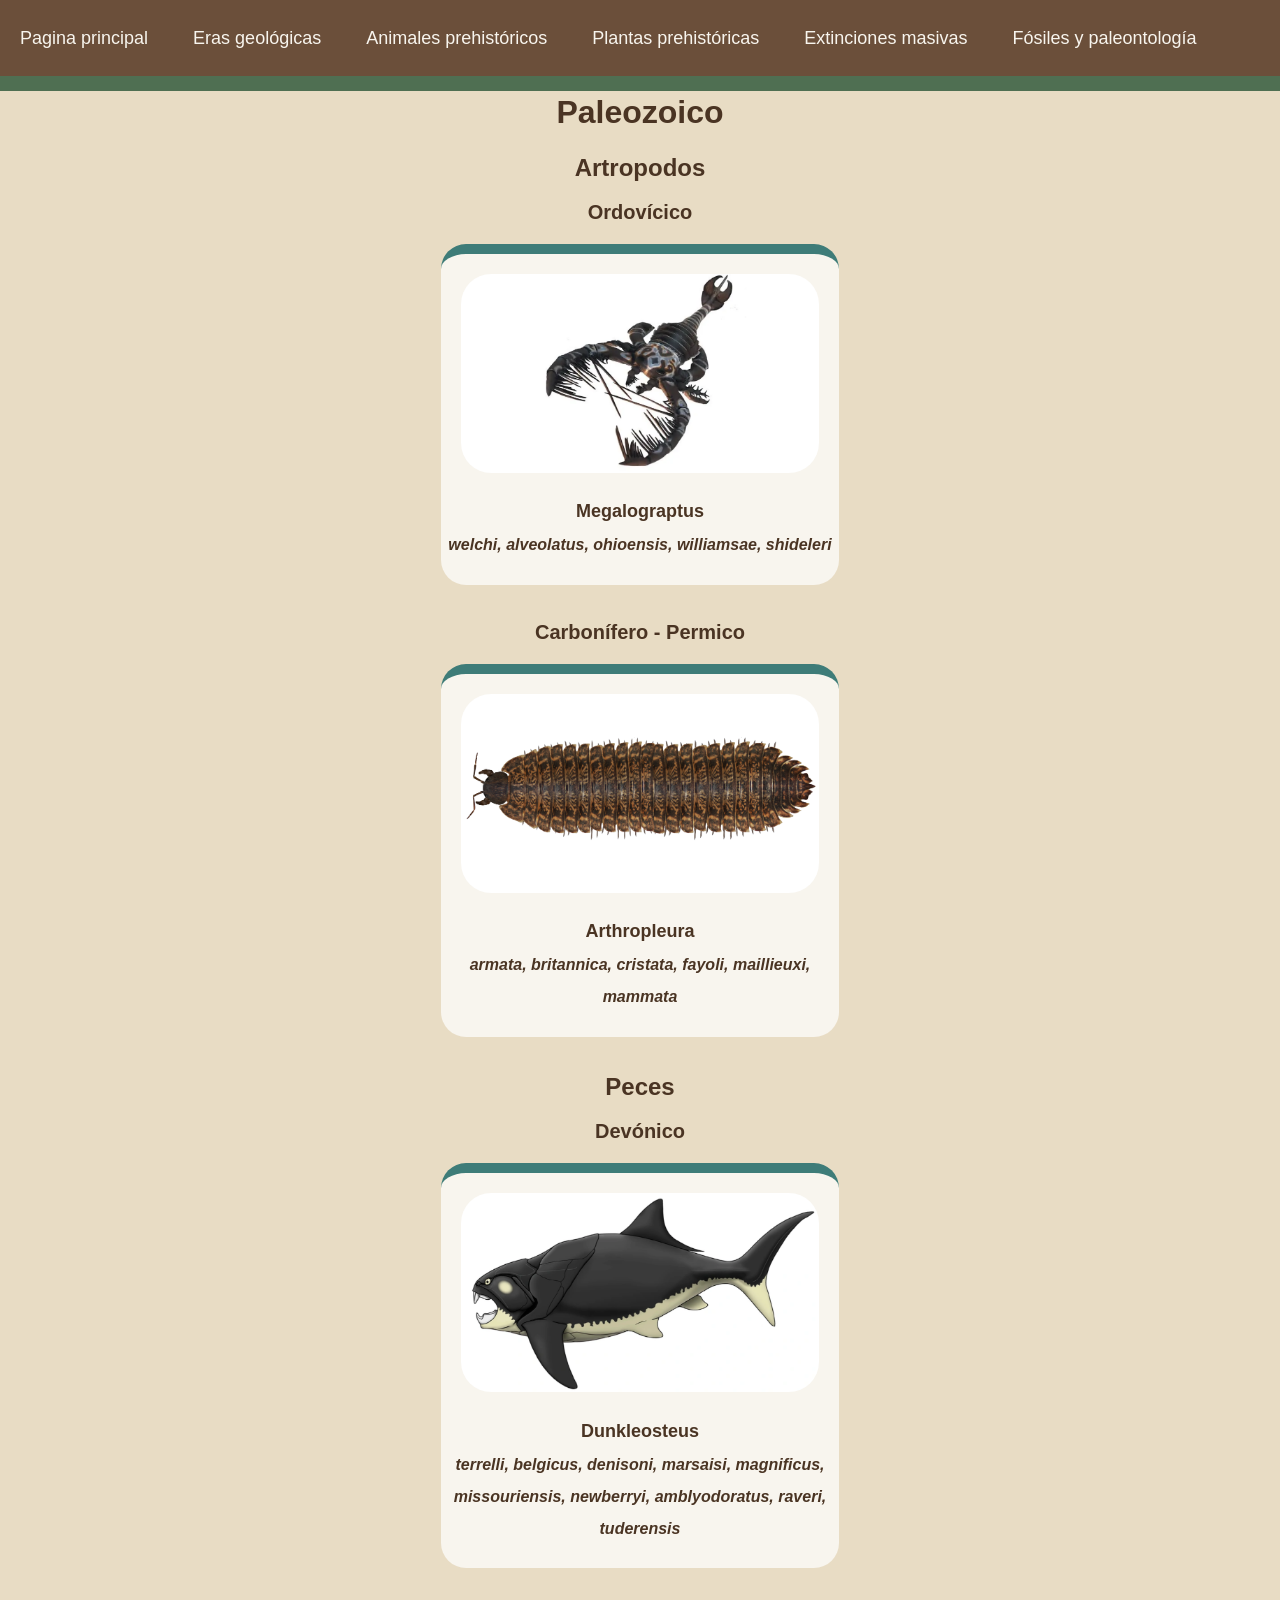
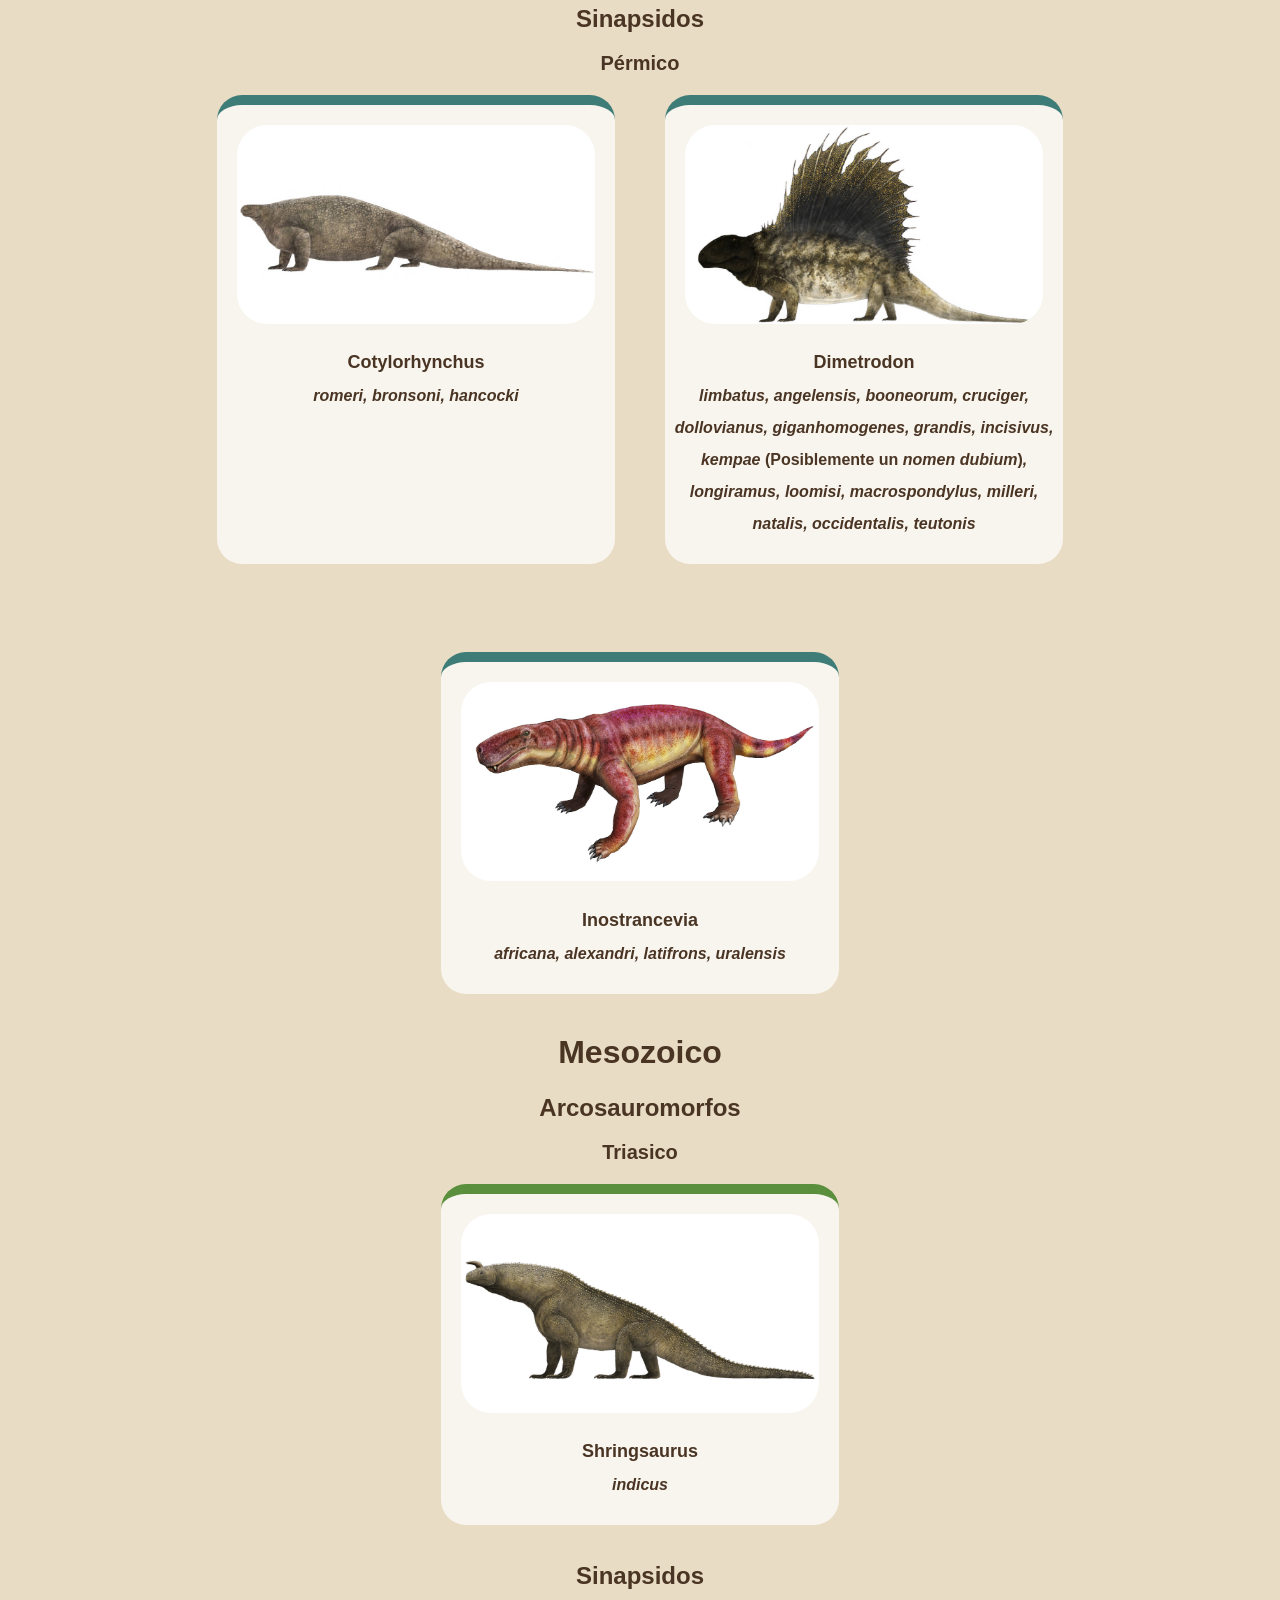
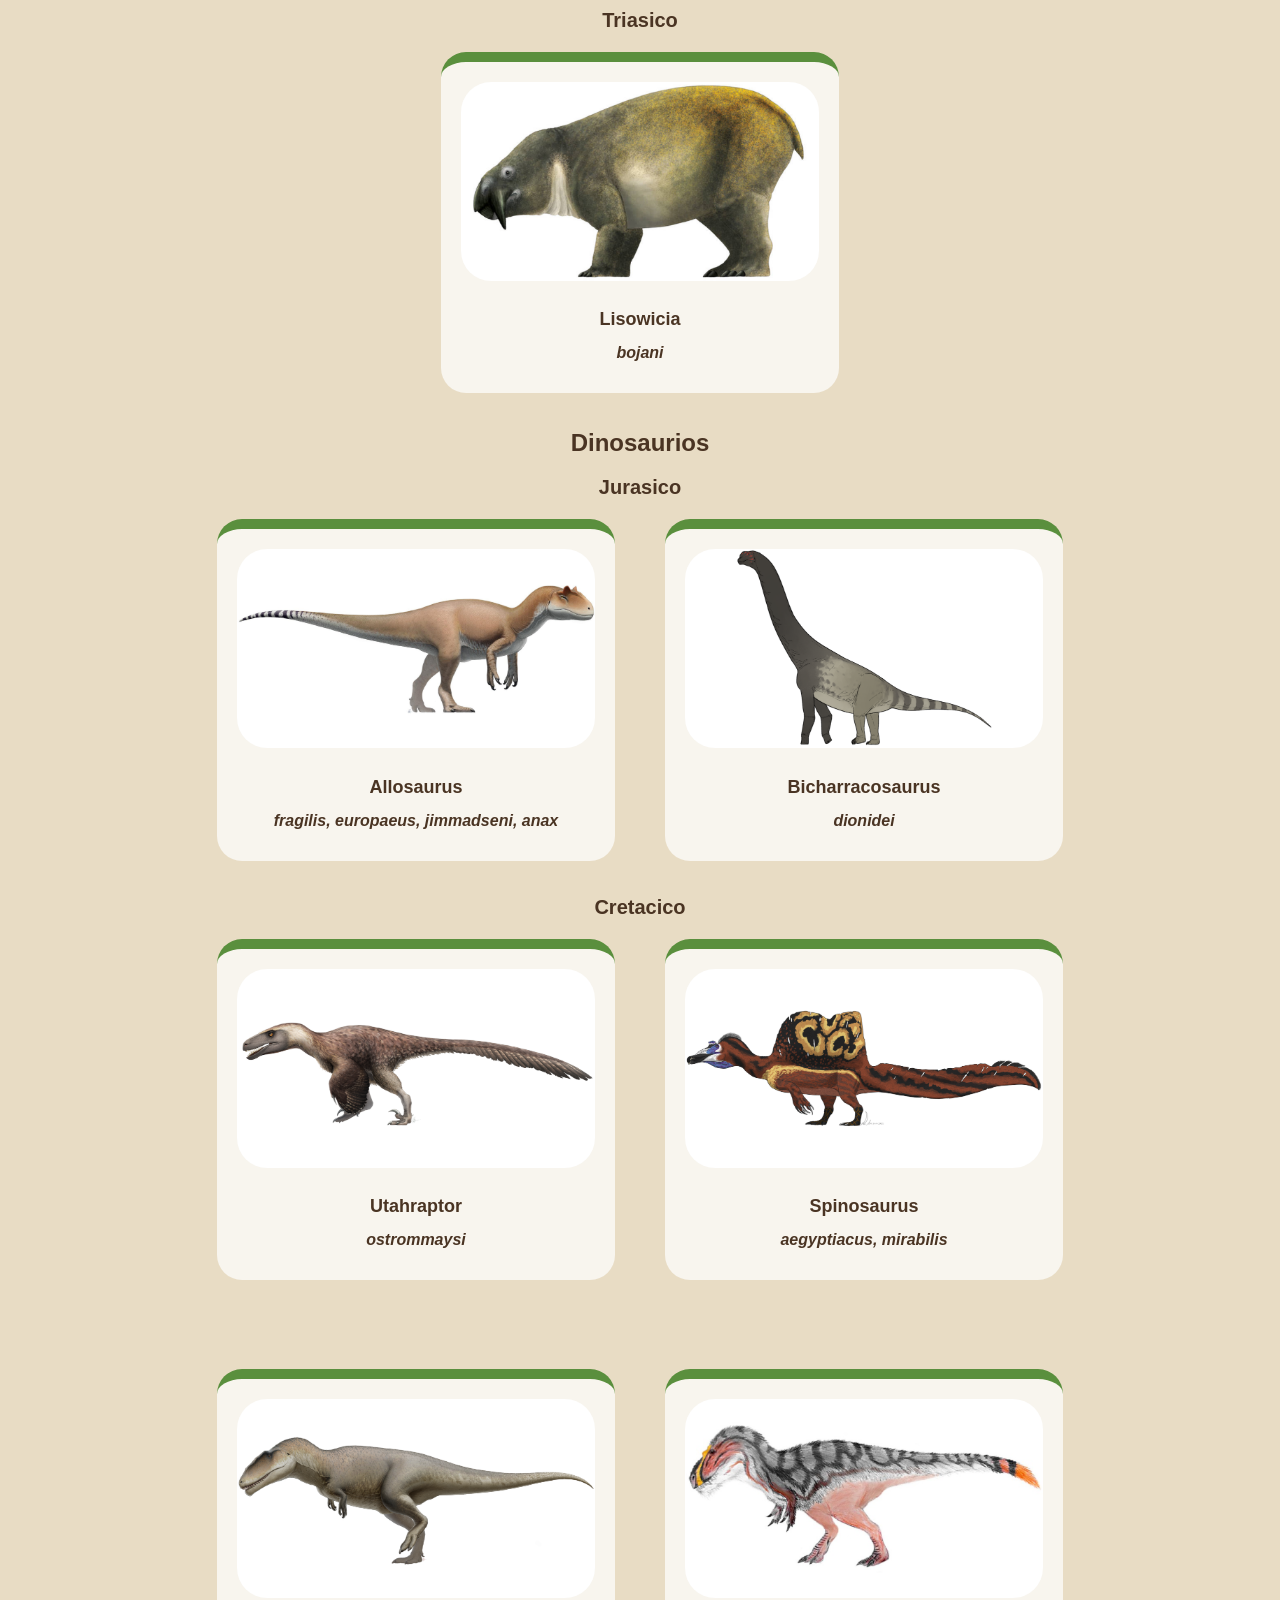
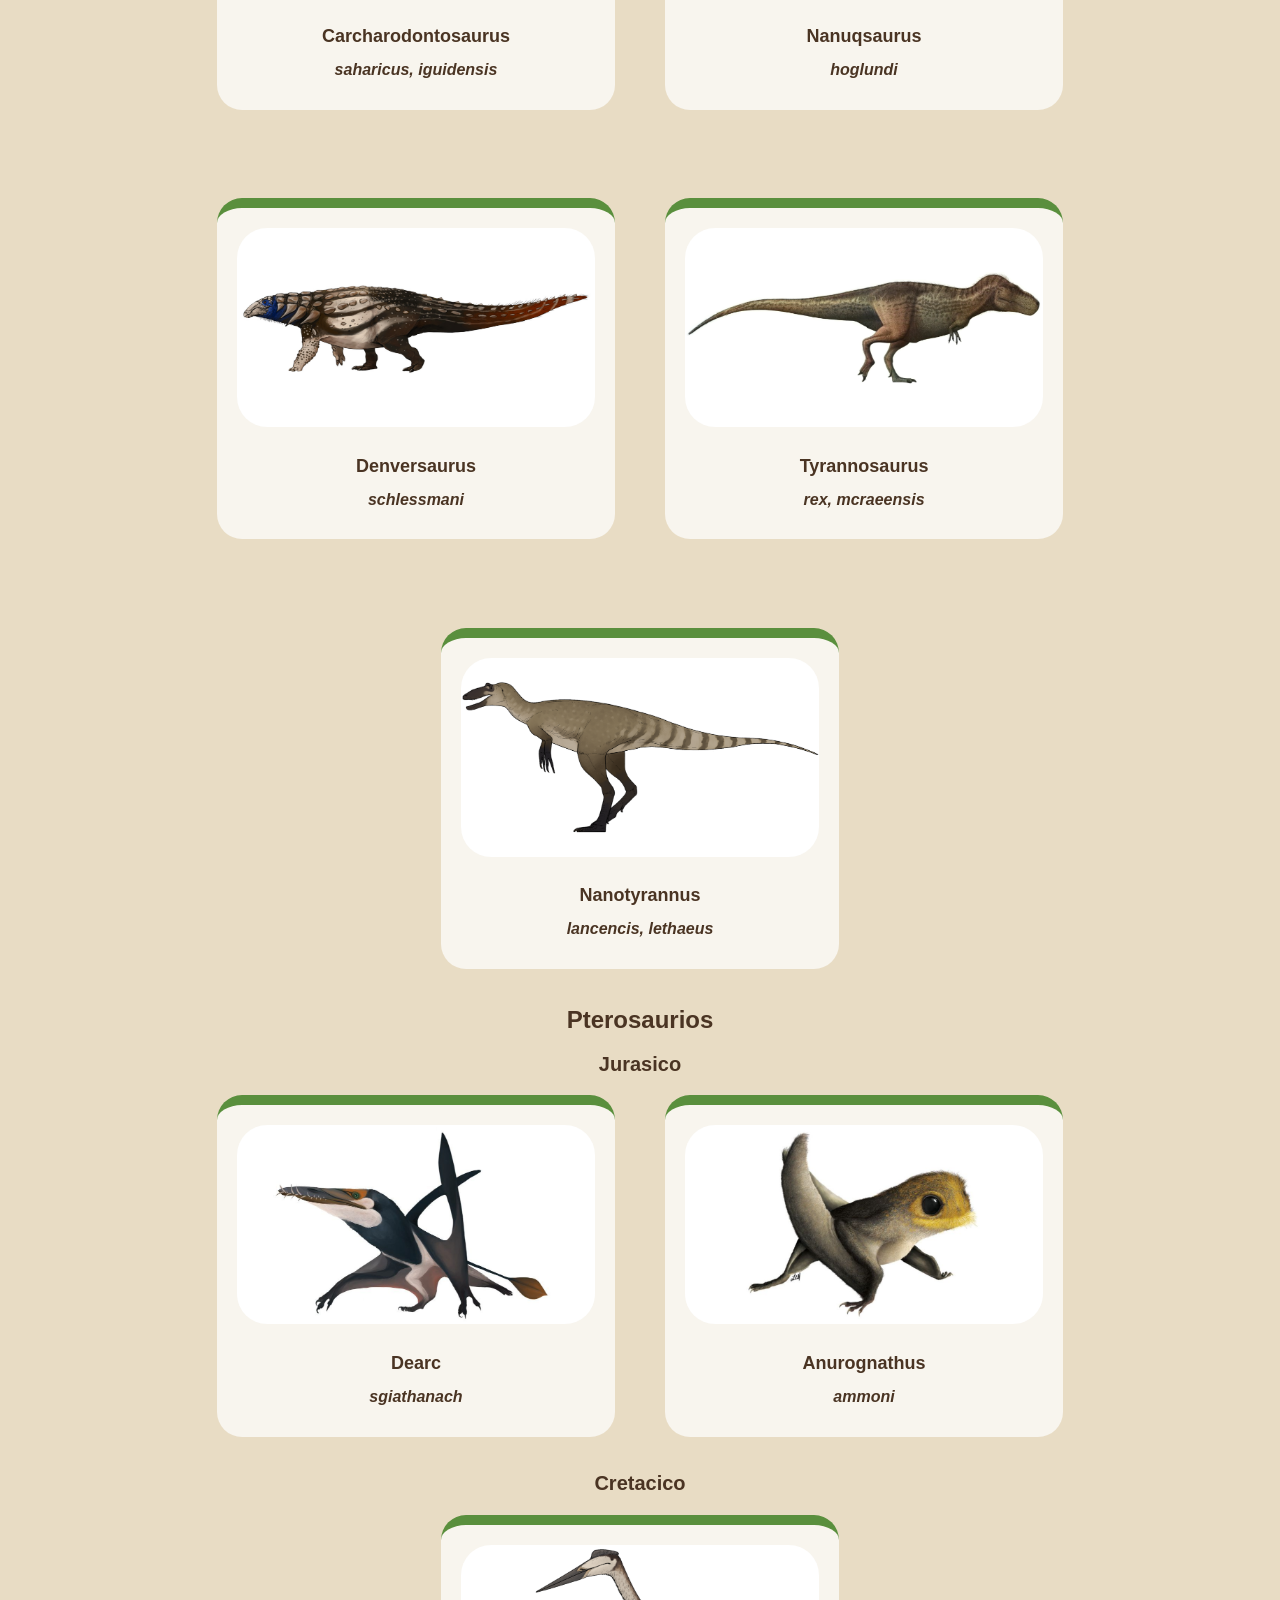
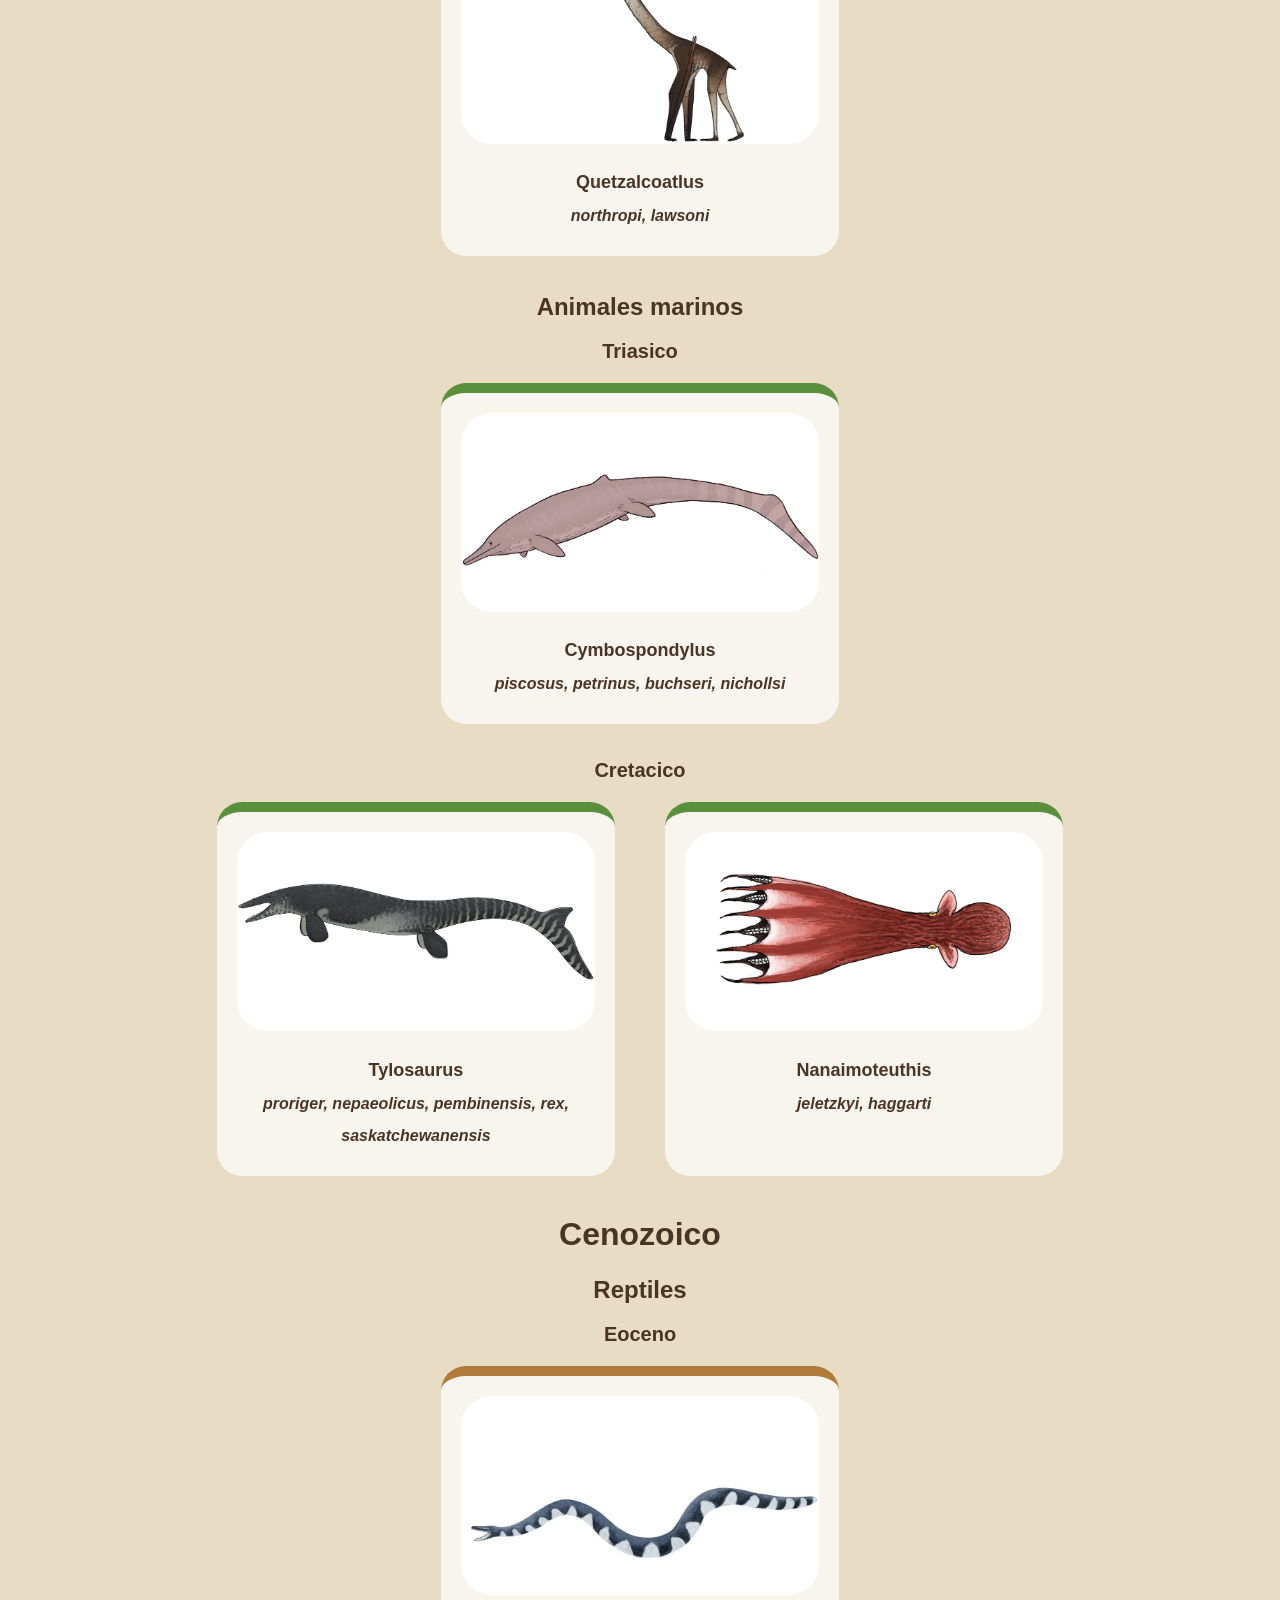
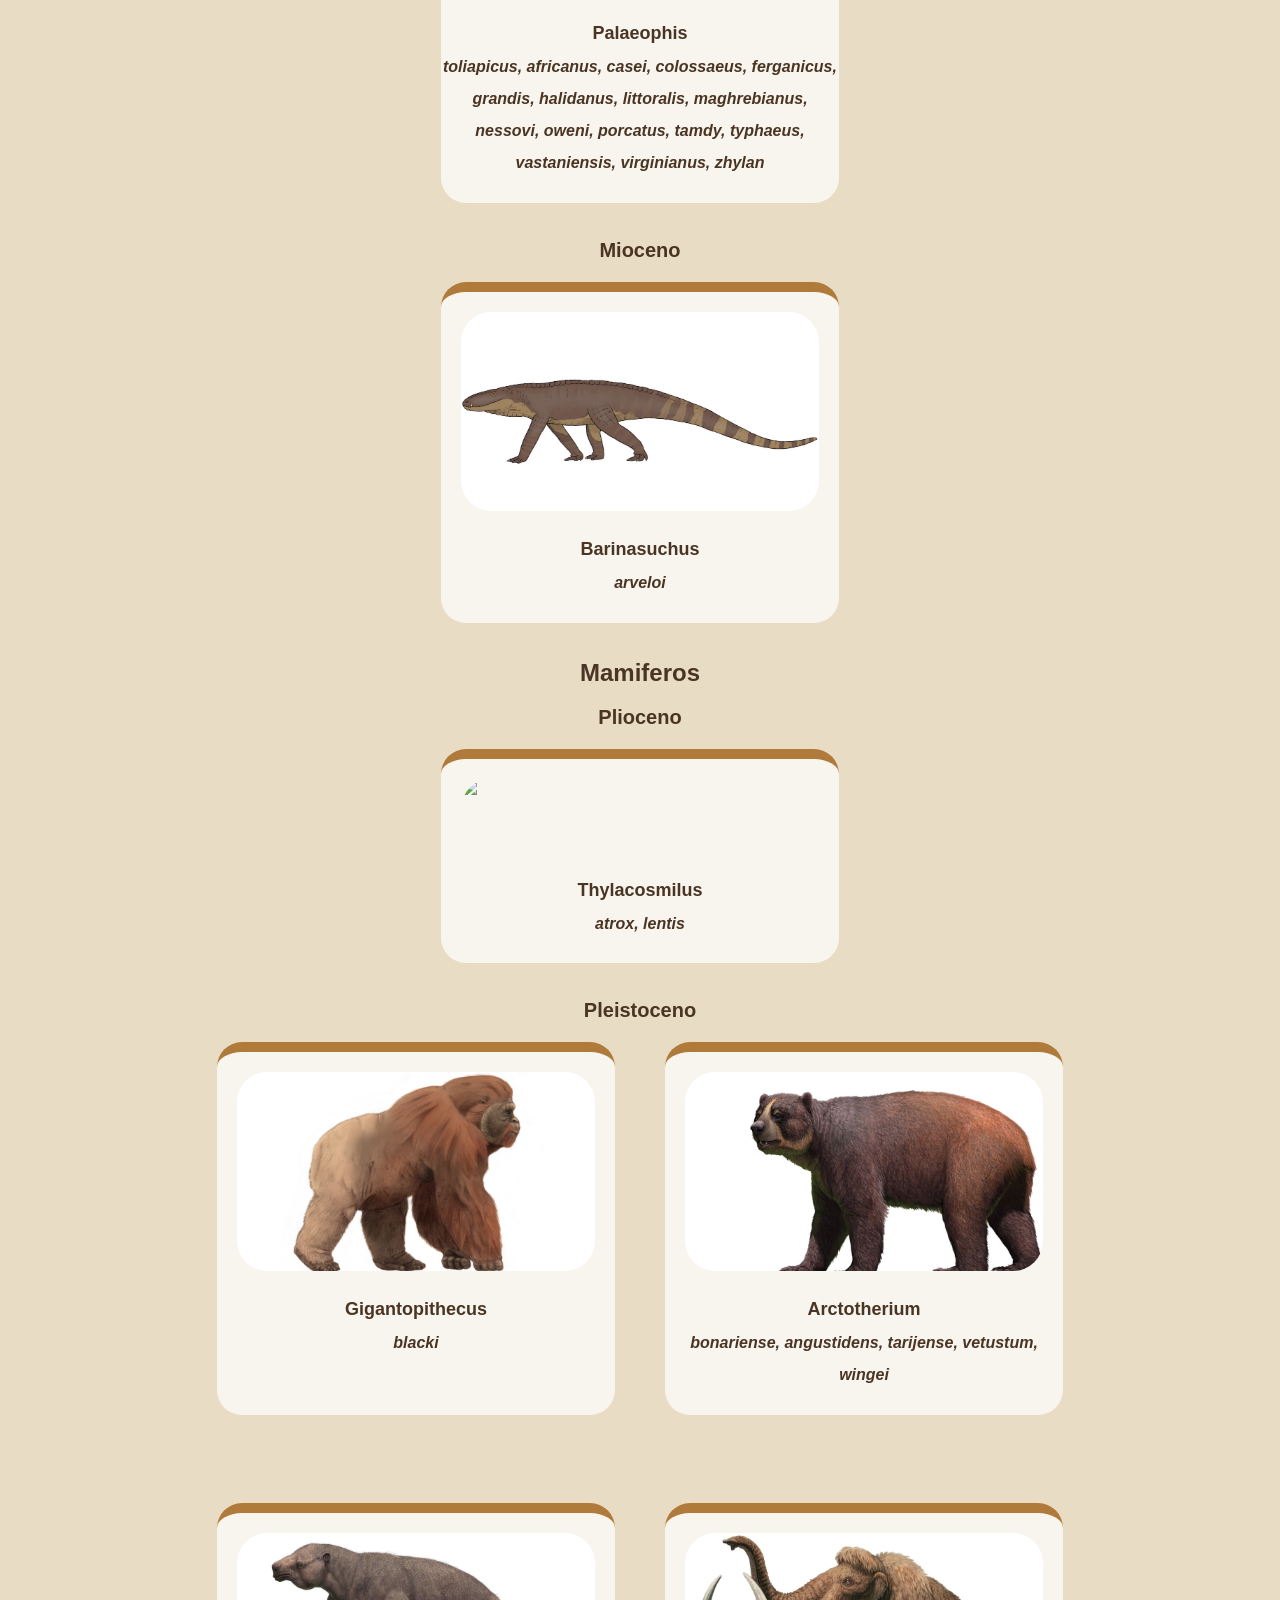
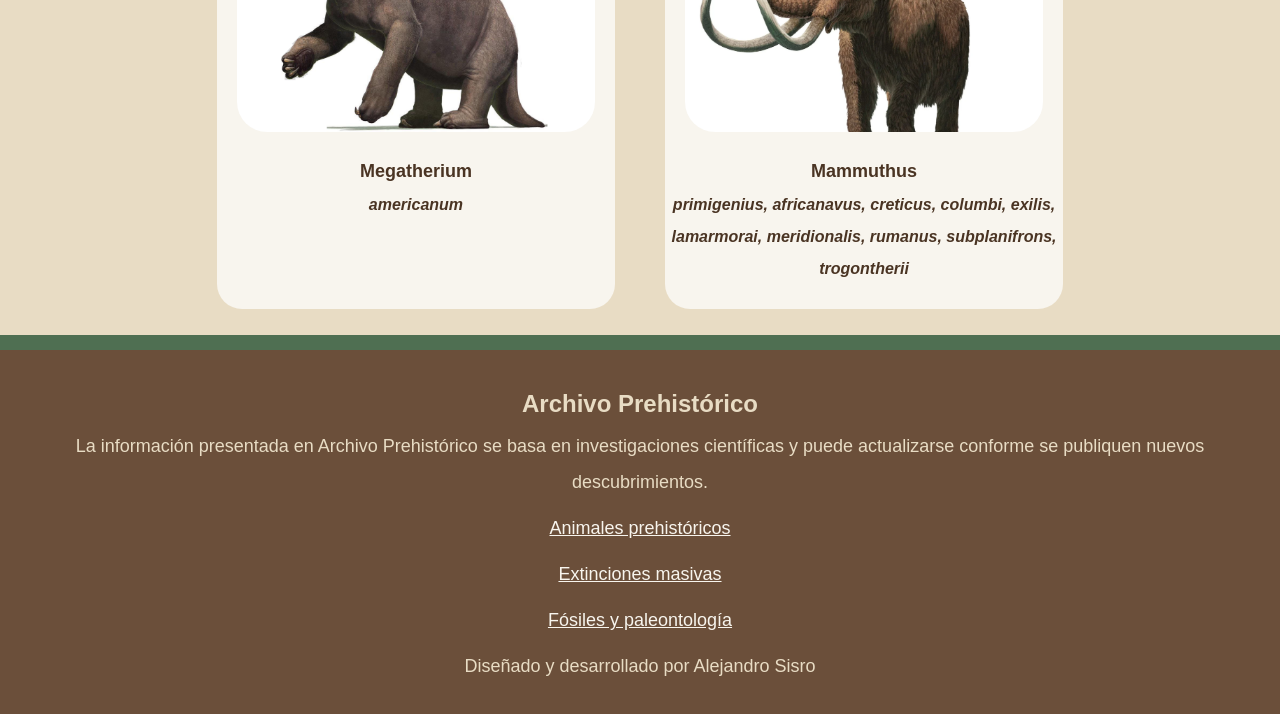
==== animales.html @ 2edd1e16 "Fix casing in species names and add new entries" ====
<!DOCTYPE html>
<html lang="en">
<head>
    <meta charset="UTF-8">
    <meta name="viewport" content="width=device-width, initial-scale=1.0">
    <title>Archivo Prehistórico - Animales prehistóricos</title>
    <link rel="stylesheet" href="style.css">
</head>
<body>
    <header>
        <nav>
            <ul>
                <li><a href="index.html">Pagina principal</a></li>
                <li><a href="eras.html">Eras geológicas</a></li>
                <li><a href="animales.html">Animales prehistóricos</a></li>
                <li><a href="plantas.html">Plantas prehistóricas</a></li>
                <li><a href="extinciones.html">Extinciones masivas</a></li>
                <li><a href="paleontologia.html">Fósiles y paleontología</a></li>
            </ul>
        </nav>
    </header>
    <main class="animales">
        <h2>Paleozoico</h2>
        <section class="Paleozoico">
            <h3>Artropodos</h3>
            <h4>Ordovícico</h4>
            <div>
                <a href="">
                    <article>
                        <img src="Imagenes/MegalograptusProfileImage.png" alt="Una pieza representando a Megalograptus, un artropodo euriptérido del Ordovícico, un escorpion marino gigante">
                        <h5>Megalograptus</h5>
                        <h6><i>welchi, alveolatus, ohioensis, williamsae, shideleri</i></h6>
                    </article>
                </a>
            </div>
            <h4>Carbonífero - Permico</h4>
            <div>
                <a href="">
                    <article>
                        <img src="Imagenes/ArthropleuraProfileImage.png" alt="Una pieza representando a Arthropleura, un artropodo del Carbonífero similares a un milpiés gigante">
                        <h5>Arthropleura</h5>
                        <h6><i>armata, britannica, cristata, fayoli, maillieuxi, mammata</i></h6>
                    </article>
                </a>    
            </div>
            <h3>Peces</h3> 
            <h4>Devónico</h4>
            <div>
                <a href="">
                    <article>
                        <img src="Imagenes/DunkleosteusProfileImage.png" alt="Una pieza representando a Dunkleosteus, un famoso pez placodermo del Devónico sin dientes que usaba extensiones de su propia mandibula para devorar su preza">
                        <h5>Dunkleosteus</h5>
                        <h6><i>terrelli, belgicus, denisoni, marsaisi, magnificus, missouriensis, newberryi, amblyodoratus, raveri, tuderensis</i></h6>
                    </article>
                </a>
            </div>   
            <h3>Sinapsidos</h3>
            <h4>Pérmico</h4>
            <div>
                <a href="">
                    <article>
                        <img src="Imagenes/CotylorhynchusProfileImage.png" alt="Una pieza representando a Cotylorhynchus, un sinapsido del Permico">
                        <h5>Cotylorhynchus</h5>
                        <h6><i>romeri, bronsoni, hancocki</i></h6>
                    </article>
                </a>
                <a href="">
                    <article>
                        <img src="Imagenes/DimetrodonProfileImage.png" alt="Una pieza representando a Dimetrodon, el famoso sinapsido del Permico que no es un dinosaurio">
                        <h5>Dimetrodon</h5>
                        <h6><i>limbatus, angelensis, booneorum, cruciger, dollovianus, giganhomogenes, grandis, incisivus, kempae</i> (Posiblemente un <i>nomen dubium</i>)<i>, longiramus, loomisi, macrospondylus, milleri, natalis, occidentalis, teutonis</i></h6>
                    </article>    
                </a>
                <a href="">
                    <article>
                        <img src="Imagenes/InostranceviaProfileImage.png" alt="Una pieza representando a Inostrancevia, un sinapsido terapsido del Permico">
                        <h5>Inostrancevia</h5>
                        <h6><i>africana, alexandri, latifrons, uralensis</i></h6>
                    </article>    
                </a>               
            </div>
        </section>
        <h2>Mesozoico</h2>
        <section class="Mesozoico">
            <h3>Arcosauromorfos</h3>
            <h4>Triasico</h4>
            <div>
                <a href="">
                    <article>
                        <img src="Imagenes/ShringasaurusProfileImage.png" alt="Una pieza representando a Shringsaurus, un genero de arcosauromorfo herbivoro del Triasico">
                        <h5>Shringsaurus</h5>
                        <h6><i>indicus</i></h6>
                    </article>
                </a>
            </div>
            <h3>Sinapsidos</h3>
            <h4>Triasico</h4>
            <div>
                <a href="">
                    <article>
                        <img src="Imagenes/LisowiciaProfileImage.png" alt="Una pieza representando a Lisowicia, un genero de enorme sinapsido dicinodontes herbivoro de Polonia durante el Triasico">
                        <h5>Lisowicia</h5>
                        <h6><i>bojani</i></h6>
                    </article>
                </a>
            </div>
            <h3>Dinosaurios</h3>
            <h4>Jurasico</h4>
            <div>
                <a href="">
                    <article>
                        <img src="Imagenes/AllosaurusProfileImage.png" alt="Una pieza representando a Allosaurus, el 'Leon del Jurasico'">
                        <h5>Allosaurus</h5>
                        <h6><i>fragilis, europaeus, jimmadseni, anax</i></h6>
                    </article>
                </a>
                <a href="">
                    <article>
                        <img src="Imagenes/BicharracosaurusProfileImage.png" alt="Una pieza representando a Bicharracosaurus, un brachiosaurido recientemente descubierto del Jurasico de Argentina">
                        <h5>Bicharracosaurus</h5>
                        <h6><i>dionidei</i></h6>
                    </article>
                </a>
            </div>
            <h4>Cretacico</h4>
            <div>
                <a href="">
                    <article>
                        <img src="Imagenes/UtahraptorProfileImage.png" alt="Una pieza representando a Utahraptor, el famoso dinosaurio que representa el mas grande de los dromeosáuridos">
                        <h5>Utahraptor</h5>
                        <h6><i>ostrommaysi</i></h6>
                    </article>    
                </a>
                <a href="">
                    <article>
                        <img src="Imagenes/SpinosaurusProfileImage.png" alt="Una pieza representando a Spinosaurus, el famoso dinosaurio semi-acuatico del Cretacico">
                        <h5>Spinosaurus</h5>
                        <h6><i>aegyptiacus, mirabilis</i></h6>
                    </article>    
                </a>
                <a href="">
                    <article>
                        <img src="Imagenes/CarcharodontosaurusProfileImage.png" alt="Una pieza representando a Carcharodontosaurus, el famoso dinosaurio con dientes parecidos a los de los tiburones que vivio con Spinosaurus">
                        <h5>Carcharodontosaurus</h5>
                        <h6><i>saharicus, iguidensis</i></h6>
                    </article>    
                </a>
                <a href="">
                    <article>
                        <img src="Imagenes/NanuqsaurusProfileImage.png" alt="Una pieza representando a Nanuqsaurus, un tiranosaurio del Cretacico">
                        <h5>Nanuqsaurus</h5>
                        <h6><i>hoglundi</i></h6>
                    </article>    
                </a>
                <a href="">
                    <article>
                        <img src="Imagenes/DenversaurusProfileImage.png" alt="Una pieza representando a Denversaurus, un nodosaurido del Cretacico que vivio en la formacion Hell Creek junto con dinosaurios como Ankylosaurus">
                        <h5>Denversaurus</h5>
                        <h6><i>schlessmani</i></h6>
                    </article>    
                </a>
                <a href="">
                    <article>
                        <img src="Imagenes/TyrannosaurusProfileImage.png" alt="Una pieza representando a Tyrannosaurus, el increiblemente famoso teropodo del Cretacico que vivio en la formacion Hell Creek junto con dinosaurios como Denversaurus">
                        <h5>Tyrannosaurus</h5>
                        <h6><i>rex, mcraeensis</i></h6>
                    </article>    
                </a>
                <a href="">
                    <article>
                        <img src="Imagenes/NanotyrannusProfileImage.png" alt="Una pieza representando a Nanotyrannus, el cuestionado genero de tiranosaurido que desde el 2025 se considera un genero valido, diferente de Tyrannosaurus Rex con dos especies asignadas">
                        <h5>Nanotyrannus</h5>
                        <h6><i>lancencis, lethaeus</i></h6>
                    </article>    
                </a>
            </div>
            <h3>Pterosaurios</h3>
            <h4>Jurasico</h4>
            <div>
                <a href="">
                    <article>
                        <img src="Imagenes/DearcProfileImage.png" alt="Una pieza representando a Dearc, un pterosaurio del Jurasico">
                        <h5>Dearc</h5>
                        <h6><i>sgiathanach</i></h6>
                    </article> 
                </a>
                <a href="">
                    <article>
                        <img src="Imagenes/AnurognathusProfileImage.png" alt="Una pieza representando a Anurognathus, un pterosaurio del Jurasico con una cara similar a las de las ranas">
                        <h5>Anurognathus</h5>
                        <h6><i>ammoni</i></h6>
                    </article>    
                </a>
            </div>
            <h4>Cretacico</h4>
            <div>
                <a href="">
                    <article>
                        <img src="Imagenes/QuetzProfileImage.png" alt="Una pieza representando a Quetzalcoatlus northropi, un pterosaurio del Cretacico y posiblemente el animal mas grande que haya volado">
                        <h5>Quetzalcoatlus</h5>
                        <h6><i>northropi, lawsoni</i></h6>
                    </article>      
                </a>
            </div>
            <h3>Animales marinos</h3>
            <h4>Triasico</h4>
            <div>
                <a href="">
                    <article>
                        <img src="Imagenes/CymbospondylusProfileImage.png" alt="Una pieza representando a Cymbospondylus, un Ichthyosaurido peculiar del Triasico">
                        <h5>Cymbospondylus</h5>
                        <h6><i>piscosus, petrinus, buchseri, nichollsi</i></h6>
                    </article>      
                </a>
            </div>
            <h4>Cretacico</h4>
            <div>
                <a href="">
                    <article>
                        <img src="Imagenes/TylosaurusProfileImage.png" alt="Una pieza representando a Tylosaurus rex, una nueva especie del famoso genero de Mosasaurido Tylosaurus cuyo tamaño estimado llega hasta 13,1064 metros">
                        <h5>Tylosaurus</h5>
                        <h6><i>proriger, nepaeolicus, pembinensis, rex, saskatchewanensis</i></h6>
                    </article>      
                </a>
                <a href="">
                    <article>
                        <img src="Imagenes/NanaimoteuthisProfileImage.png" alt="Una pieza representando a Nanaimoteuthis, un enorme pulpo del Cretacico que supuestamente media 19 metros segun las estimaciones mas grandes">
                        <h5>Nanaimoteuthis</h5>
                        <h6><i>jeletzkyi, haggarti</i></h6>
                    </article>      
                </a>
            </div>
        </section>
        <h2>Cenozoico</h2>
        <section class="Cenozoico">
            <h3>Reptiles</h3>
            <h4>Eoceno</h4>
            <div>
                <a href="">
                    <article>
                        <img src="Imagenes/PalaeophisProfileImage.png" alt="Una pieza representando a Palaeophis, una serpiente marina del Eoceno">
                        <h5>Palaeophis</h5>
                        <h6><i>toliapicus, africanus, casei, colossaeus, ferganicus, grandis, halidanus, littoralis, maghrebianus, nessovi, oweni, porcatus, tamdy, typhaeus, vastaniensis, virginianus, zhylan</i></h6>   
                    </article>
                </a>
            </div>
            <h4>Mioceno</h4>
            <div>
                <a href="">
                    <article>
                        <img src="Imagenes/BarinasuchusProfileImage.png" alt="Una pieza representando a Barinasuchus, un enorme cocodrilo prehistorico del Mioceno de Sudamerica">
                        <h5>Barinasuchus</h5>
                        <h6><i>arveloi</i></h6>
                    </article>  
                </a>
            </div>
            <h3>Mamiferos</h3>
            <h4>Plioceno</h4>
            <div>
                <a href="">
                    <article>
                        <img src="Imagenes/ThylacosmilusProfileImage.png" alt="Una pieza representando a Thylacosmilus, un marsupial carnivoro del Plioceno">
                        <h5>Thylacosmilus</h5>
                        <h6><i>atrox, lentis</i></h6>
                    </article>
                </a>
            </div>
            <h4>Pleistoceno</h4>
            <div>
                <a href="">
                    <article>
                        <img src="Imagenes/GigantopithecusProfileImage.png" alt="Una pieza representando a Gigantopithecus blacki, el simio mas grande de todos los tiempos">
                        <h5>Gigantopithecus</h5>
                        <h6><i>blacki</i></h6>
                    </article>
                </a>
                <a href="">
                    <article>
                        <img src="Imagenes/ArctotheriumProfileImage.png" alt="Una pieza representando a Arctotherium angustidens, el Oso mas grande de todos los tiempos">
                        <h5>Arctotherium</h5>
                        <h6><i>bonariense, angustidens, tarijense, vetustum, wingei</i></h6>
                    </article>  
                </a>
                <a href="">
                    <article>
                        <img src="Imagenes/MegatheriumProfileImage.png" alt="Una pieza representando a Megatherium americanum, el famoso perezoso gigante de la ultima era del hielo">
                        <h5>Megatherium</h5>
                        <h6><i>americanum</i></h6>
                    </article>
                </a>
                <a href="">
                    <article>
                        <img src="Imagenes/MammuthusProfileImage.png" alt="Una pieza representando a Mammuthus primigenius, el famoso titan mamifero de la ultima era del hielo">
                        <h5>Mammuthus</h5>
                        <h6><i>primigenius, africanavus, creticus, columbi, exilis, lamarmorai, meridionalis, rumanus, subplanifrons, trogontherii</i></h6>
                    </article>
                </a> 
            </div>
        </section>
    </main>
    <footer>
        <h3>Archivo Prehistórico</h3>
        <p>
            La información presentada en Archivo Prehistórico se basa en
            investigaciones científicas y puede actualizarse conforme se
            publiquen nuevos descubrimientos.
        </p>
        <ul class="footer-links">       
            <li><a href="animales.html">Animales prehistóricos</a></li>
            <li><a href="extinciones.html">Extinciones masivas</a></li>
            <li><a href="paleontologia.html">Fósiles y paleontología</a></li>
        </ul>
        <p>Diseñado y desarrollado por Alejandro Sisro</p>
    </footer>
</body>
</html>
---- style.css ----
*
{
    margin: 0;
    padding: 0;
    box-sizing: border-box;
}
body
{
    background-color: #E8DCC4;
    font-family: Arial, Helvetica, sans-serif;
    line-height: 2;
}
main
{
    margin-top: 80px;
}
header
{
    background-color: #6B4F3A;
    border-bottom: 15px solid #4F6F52;
    position: fixed;
    top: 0;
    left: 0;
    width:100%;
    z-index: 1000;
}
footer
{
    background-color: #6B4F3A;
    border-top: 15px solid #4F6F52;
    padding: 30px;
    text-align: center;
}
footer h3
{
    color: #E8DCC4;
}
footer p
{
    color: #E8DCC4;
}
.footer-links
{
    list-style: none;
    padding: 0;
}


.footer-links li
{
    margin: 10px 0;
    color:#E8DCC4;
}
header nav ul
{
    list-style: none;
    margin: 0;
    padding: 0;
    display: flex;
    gap: 5px;
}
header nav ul li a
{
    display: block;
    padding: 20px;
    text-decoration: none;
    transition: 0.3s;
}
h1
{
    font-size: 40px;
}
p
{
    color: #2E2A26;
    font-size: 18px;
}
h1,h2,h3,h4,li,ul,h5,h6
{
    color: #4A3423;
}
h1,h2,h3,h4,p,h5,h6
{
    text-align: center;
}
header nav ul li a:hover
{
    background-color: #4F6F52;
}
a
{
    color:#F8F5EE;
    font-size: 18px;
}
#portada
{
    width:100%;
    border-radius: 50px;
    display: block;
    margin-left: auto;
    margin-right: auto;
}
.cta
{
    display: flex;
    justify-content: center;
    gap: 20px;
    flex-wrap: wrap;
}
button
{
    width: auto;
    background-color: #4F6F52;
    border-radius: 25px;
    padding: 20px;
    border: none;
    margin-top: 1%;
    margin-bottom: 1%;
}
button:hover
{
    background-color: #3C5640;
    box-shadow: 0.1em 0.6em 0.7em #F8F5EE;
    transform: translateY(-10px);
}
.estadisticas
{
    display: flex;
    justify-content: center;
    gap: 50px;
    margin-top: 1%;
    text-align: center;
}
.estadisticas a
{
    font-size: 0px;
    text-decoration: none;
}
.estadisticas article
{
    border-top: 8px solid #4F6F52;
    background-color: #F8F5EE;
    padding: 20px;
    border-radius: 25px;
    width: 350px;
    height:200px;
    display: inline-block;
}
h2
{
    font-size: 32px;
}
h3
{
    font-size: 24px;
}
.estadisticas h3
{
    margin: 0;
    color: #4F6F52;
}
.estadisticas article:hover
{
    transform: translateY(-10px);
}
.beneficios
{
    display: flex;
    justify-content: center;
    gap: 50px;
    margin-top: 1%;
    text-align: center;
}
.beneficios article
{
    background-color: #F8F5EE;
    border-radius: 25px;
    flex: 1;
}
.beneficios article img
{
    display: block;
    margin-left: auto;
    margin-right: auto;
    width:85%;
    padding: 20px;
    border-radius: 50px;
    margin-bottom: 0.1%;
}
.beneficios article:hover
{
    transform: translateY(-10px);
}
.arthropleura
{
    border-top: 10px solid #3E7C78;
}
.spinosaurus
{
    border-top: 10px solid #5A8F3D;
}
.megatherium
{
    border-top: 10px solid #B07A3A;
}
.estadisticas article,
.beneficios article, button
{
    transition: transform 0.3s ease;
}
.compromiso
{
    text-align: center;
    margin-top: 5px;
}


.compromiso ul
{
    margin-top: 0.1%;
    list-style: none;
}


.compromiso li::before
{
    content: "✓ ";
    color: #4F6F52;
    font-weight: bold;
}
.compromiso
{
    background-color: #F8F5EE;
    border-radius: 25px;
    width:35%;
    display: block;
    margin-left: auto;
    margin-right: auto;
    margin-bottom: 3%;
}
#UltimoCTA
{
    display: block;
    margin-left: auto;
    margin-right: auto;
}
.cta button
{
    width: 300px;
}
.animales section div
{
    display: flex;
    justify-content: center;
    gap: 50px;
    flex-wrap: wrap;
}

.animales section div a
{
    width: 31.1%;
    text-decoration: none;
}

.animales section div article
{
    background-color: #F8F5EE;
    border-radius: 25px;
    margin-bottom: 3%;
    margin-top: 3%;
    height: 100%;
}

.animales section div article img
{
    display: block;
    margin-left: auto;
    margin-right: auto;
    width: 100%;
    padding: 20px;
    border-radius: 50px;
    margin-bottom: 0.1%;
}

.animales section div article h5,
.animales section div article h6
{
    text-align: center;
}

.animales section div a
{
    transition: transform 0.3s ease;
    margin-bottom: 3%;
}

.animales section div a:hover article
{
    transform: translateY(-10px);
}
.Paleozoico div a article
{
    border-top: 10px solid #3E7C78;
}
.Mesozoico div a article
{
    border-top: 10px solid #5A8F3D;
}
.Cenozoico div a article
{
    border-top: 10px solid #B07A3A;
}
h4
{
    font-size: 20px;
}
h5
{
    font-size: 18px;
}
h6
{
    font-size: 16px;
}
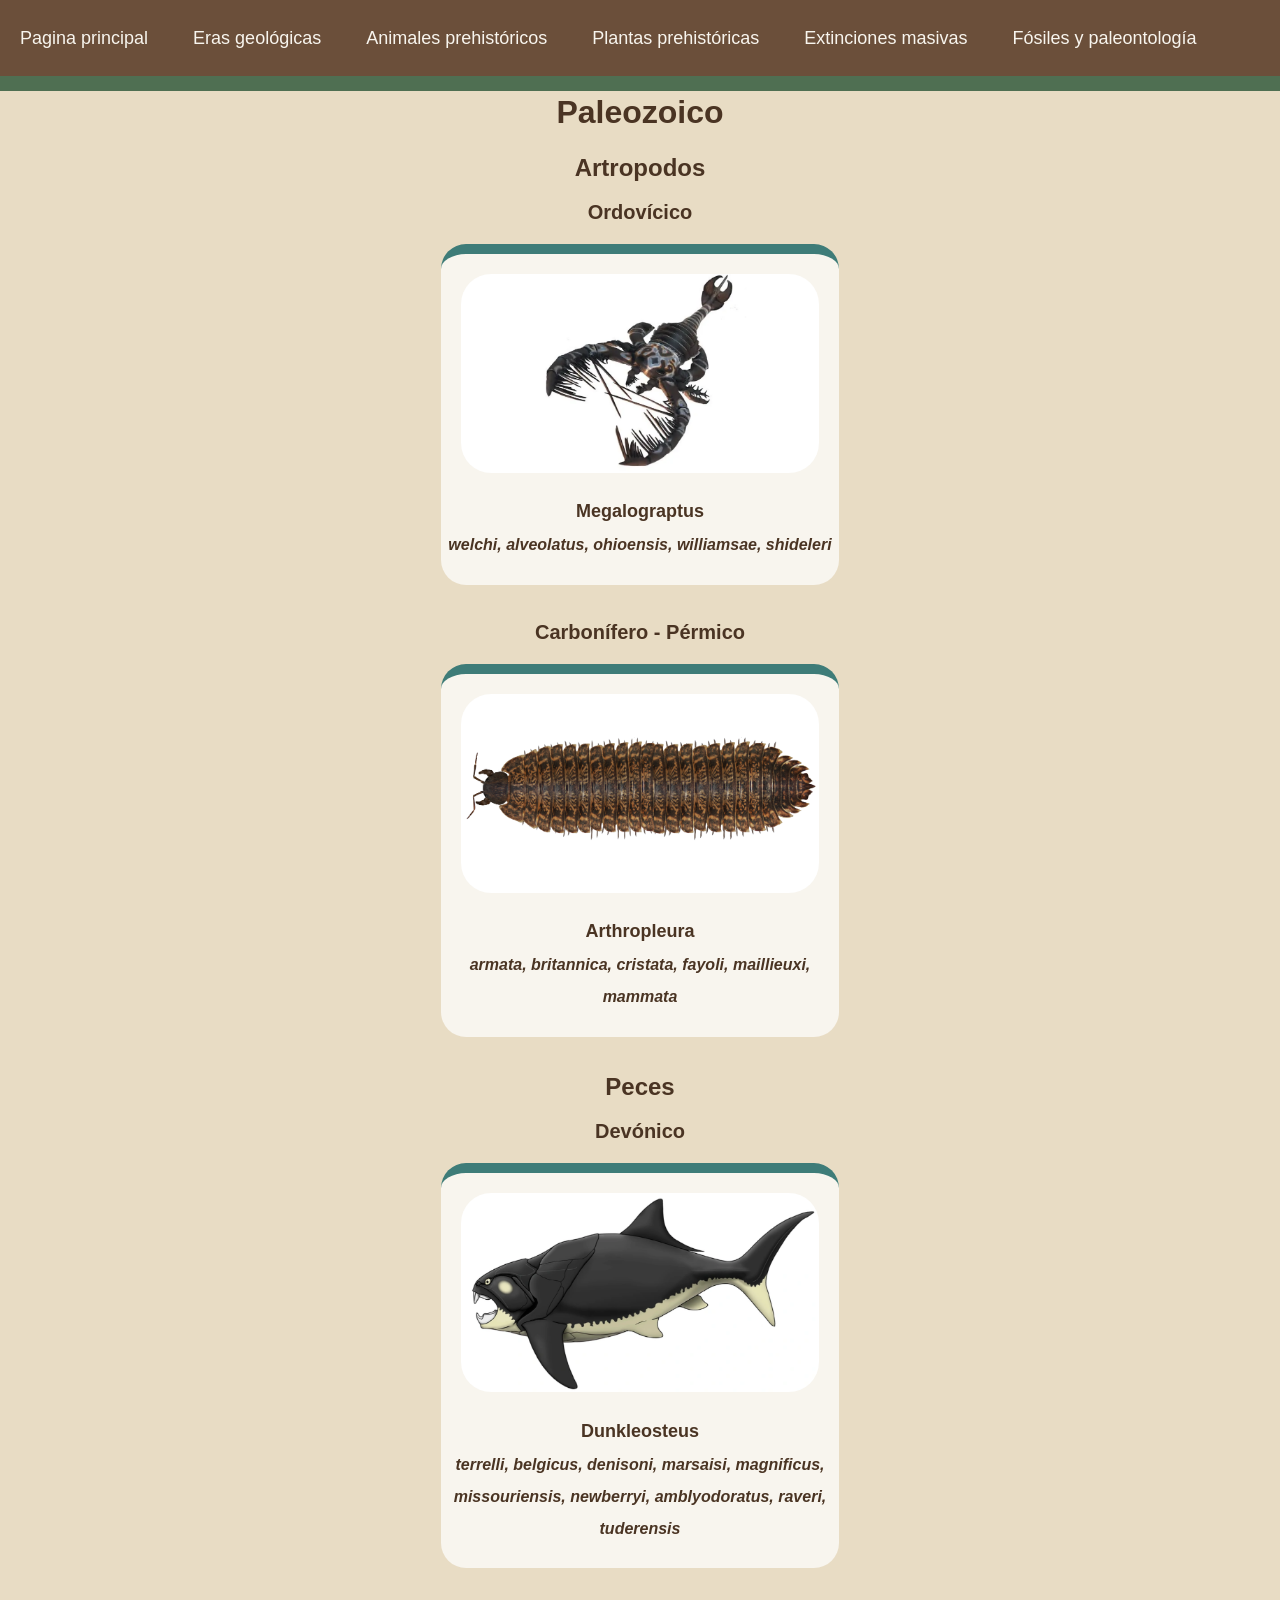
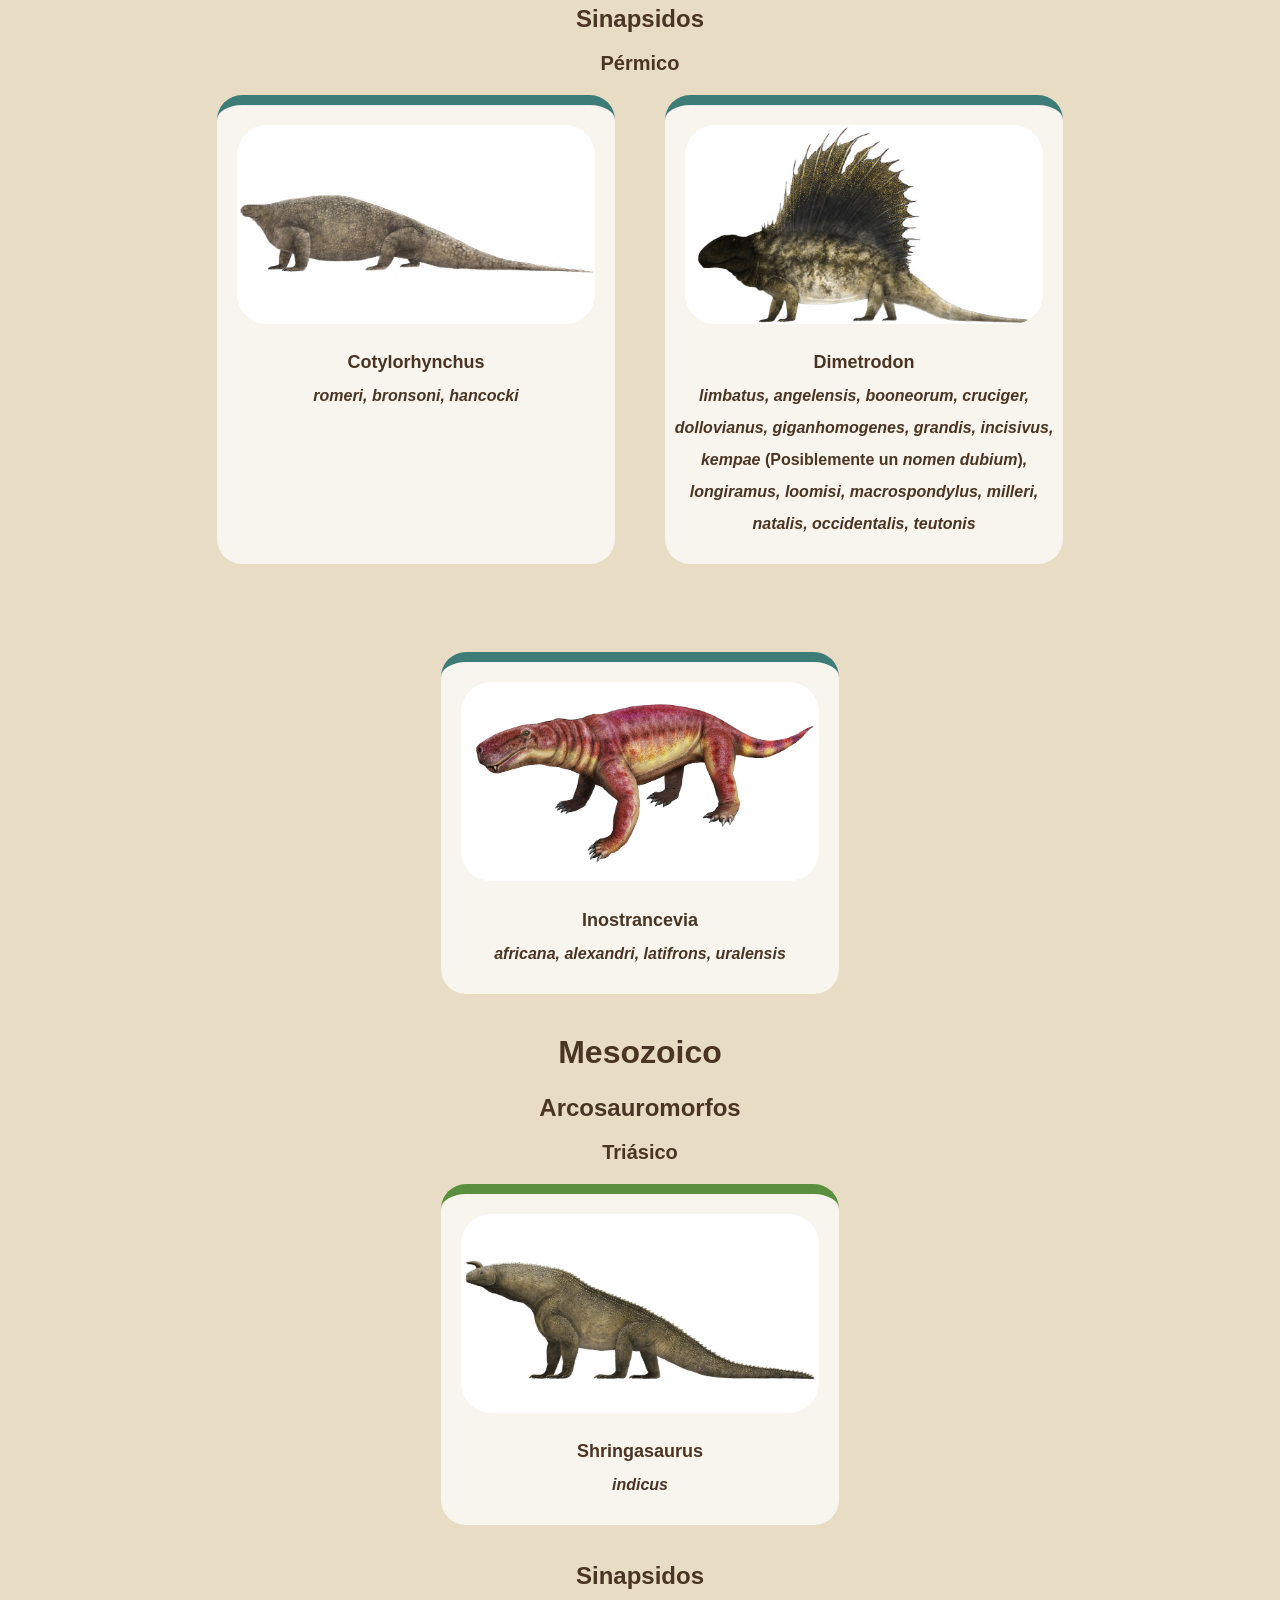
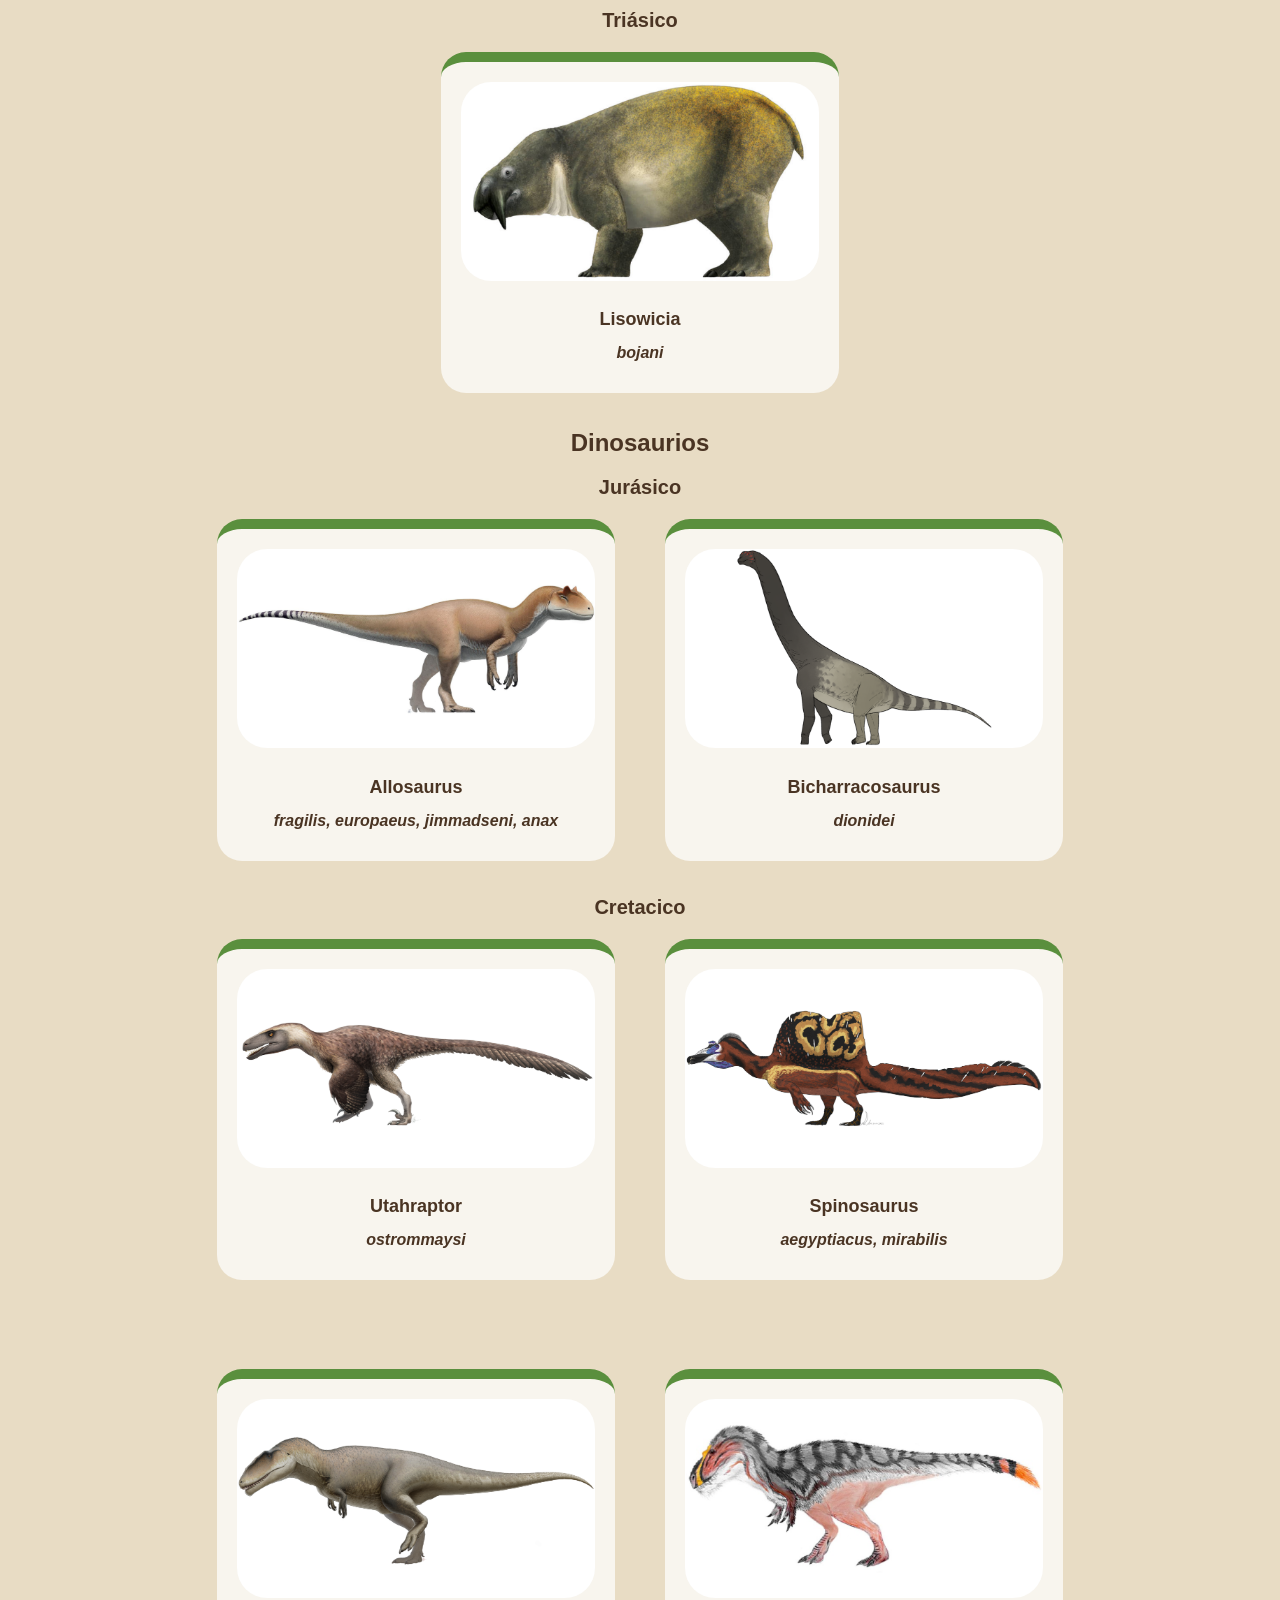
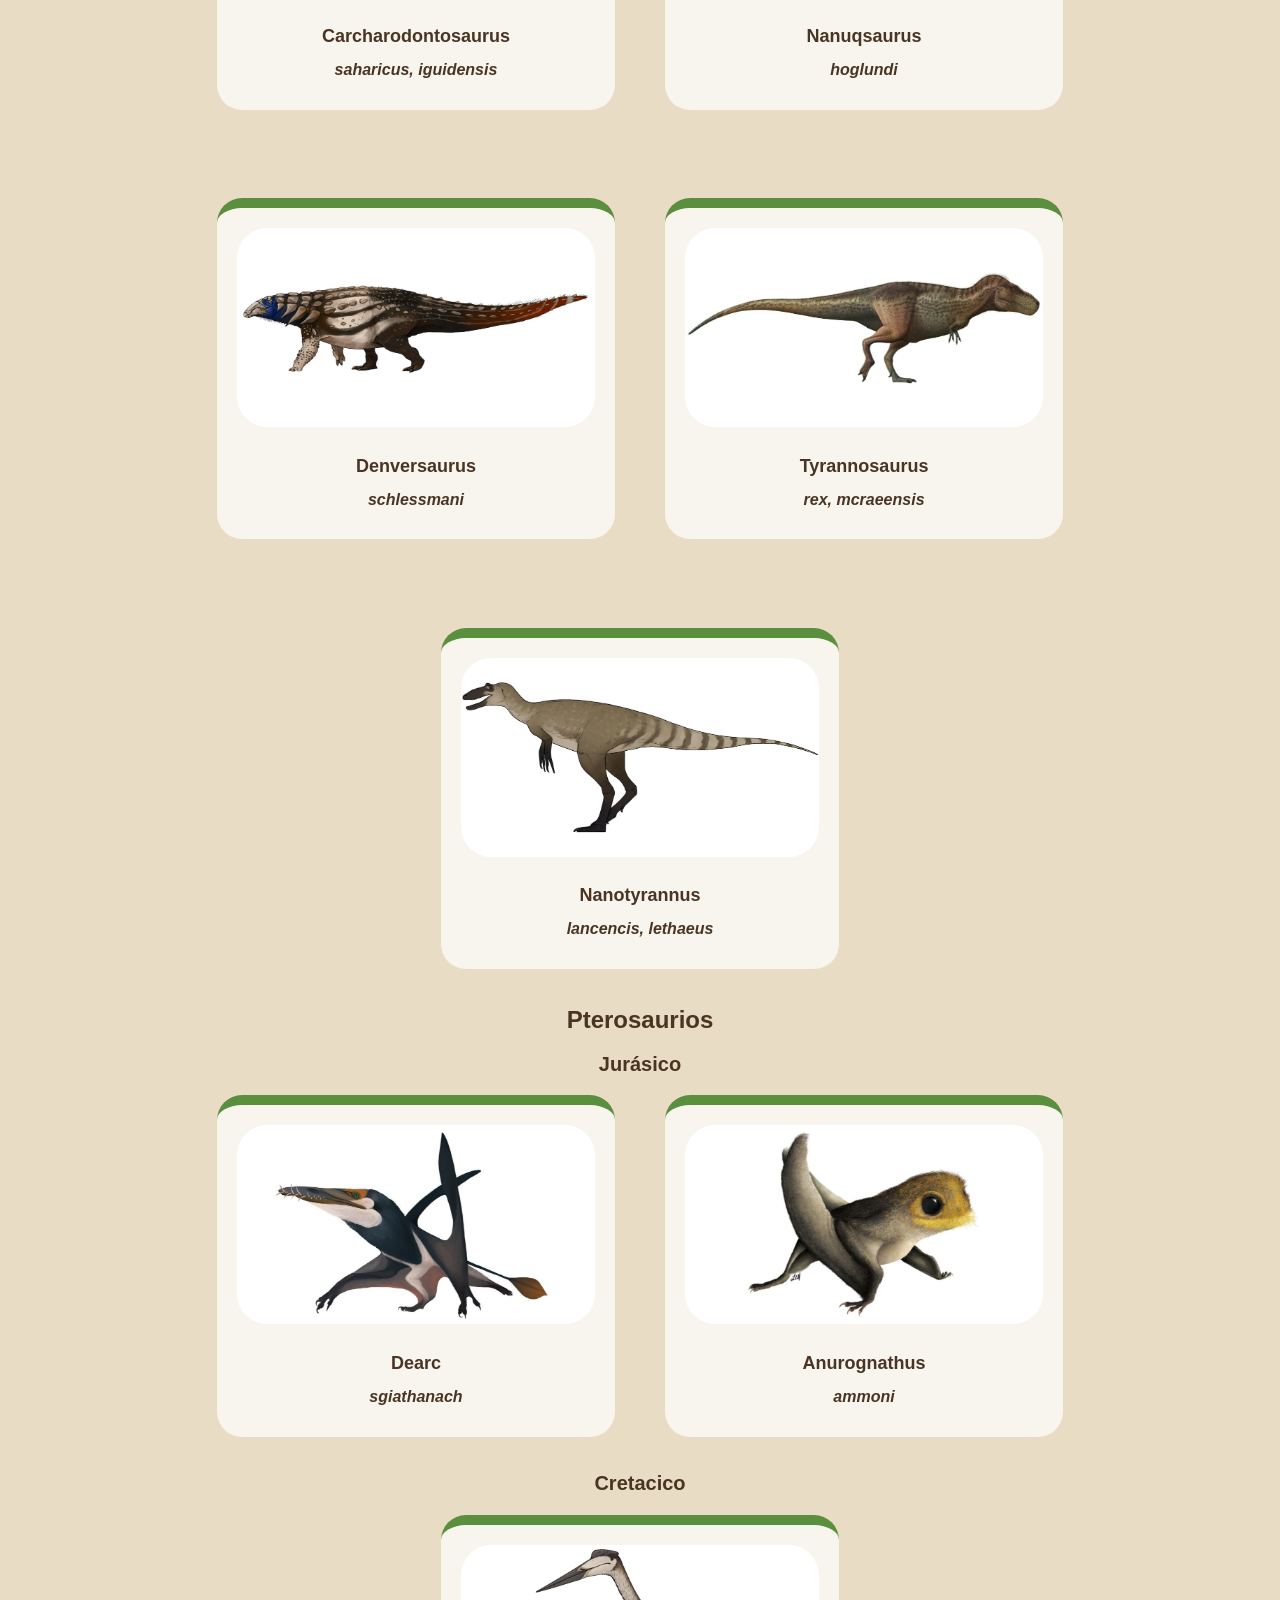
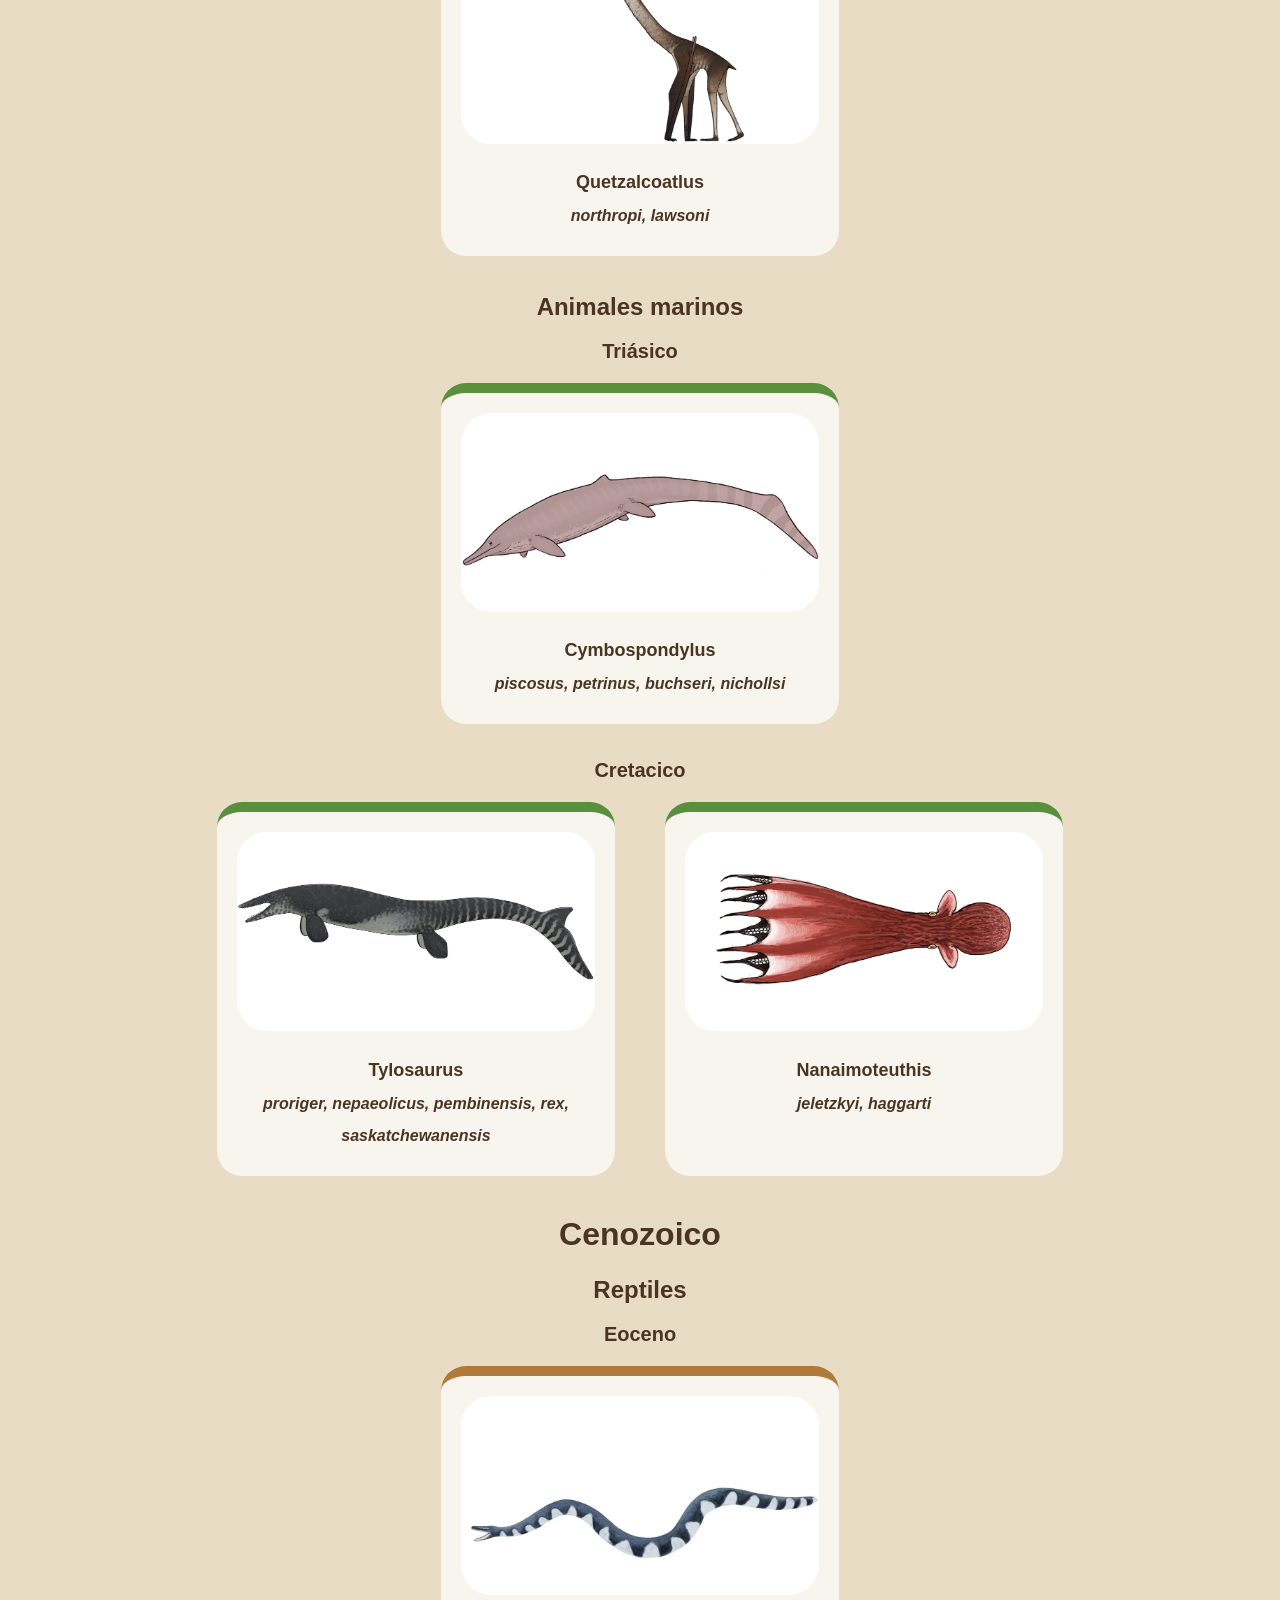
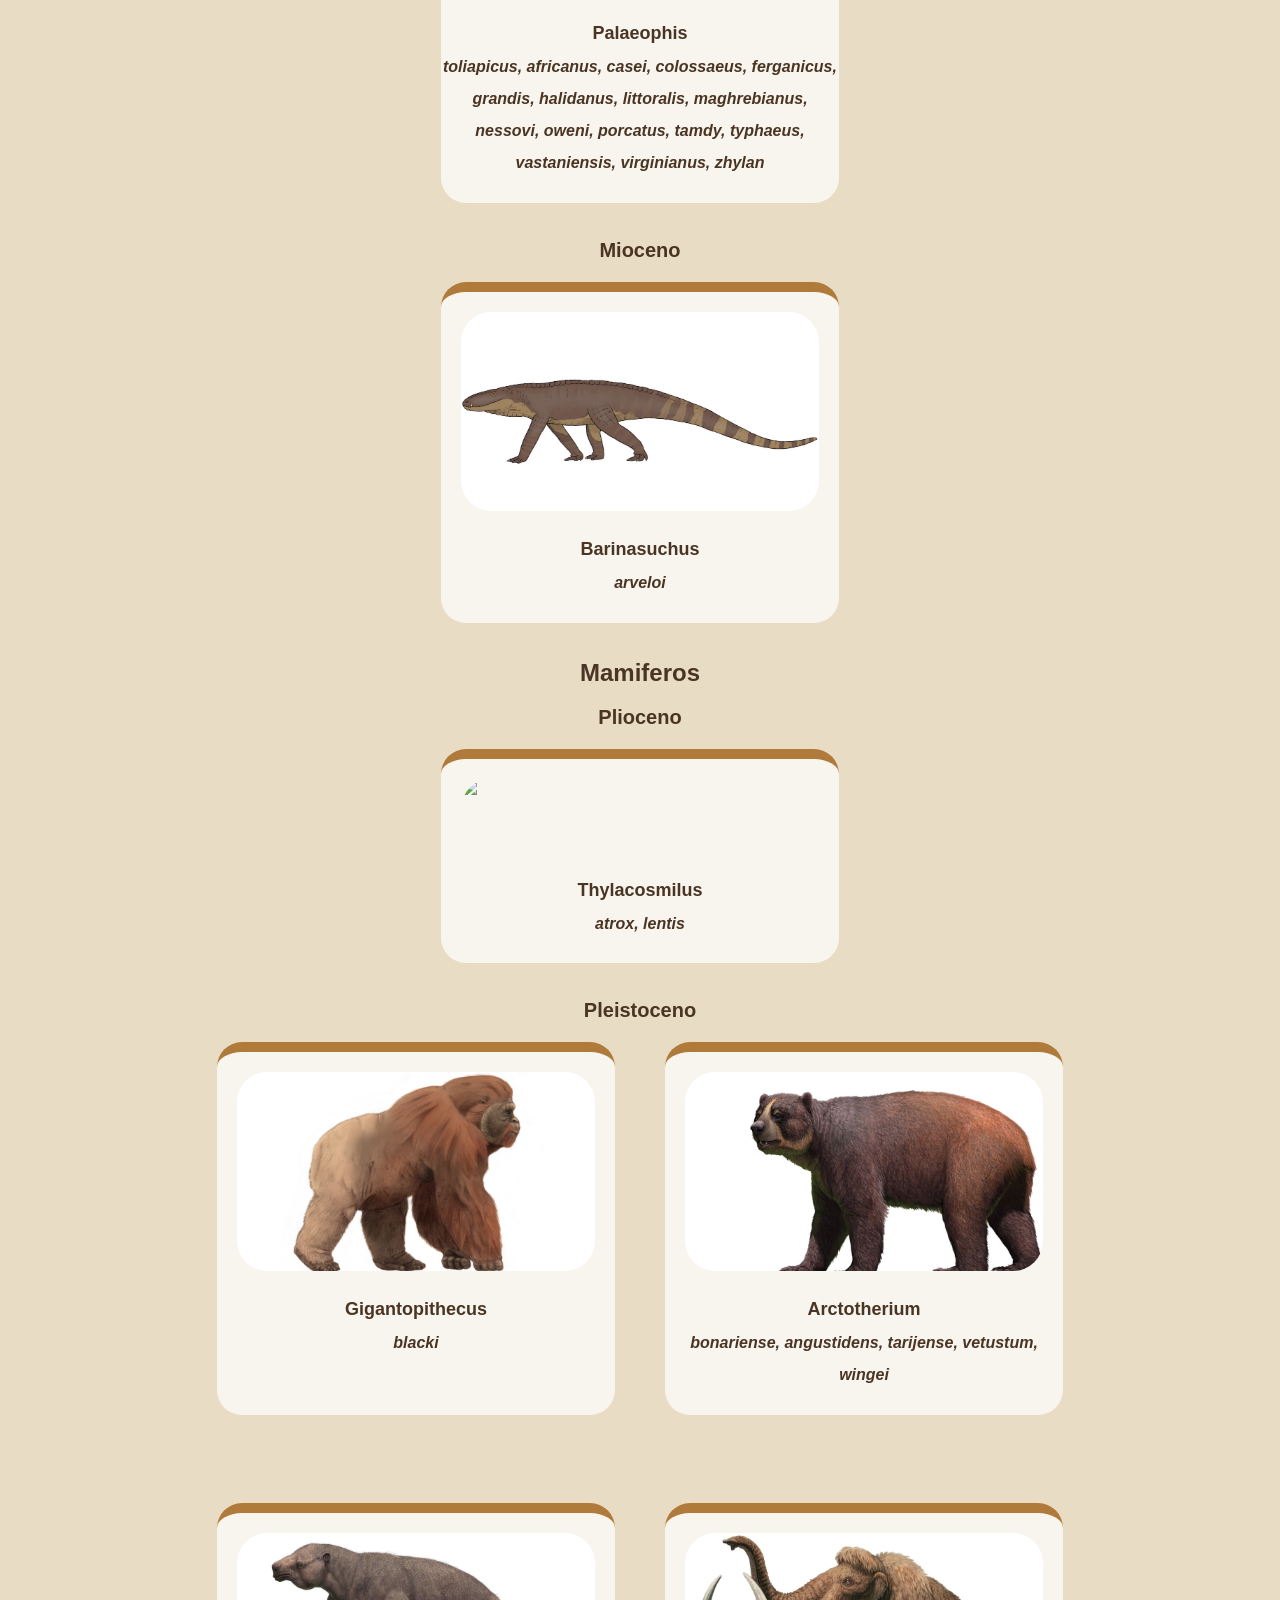
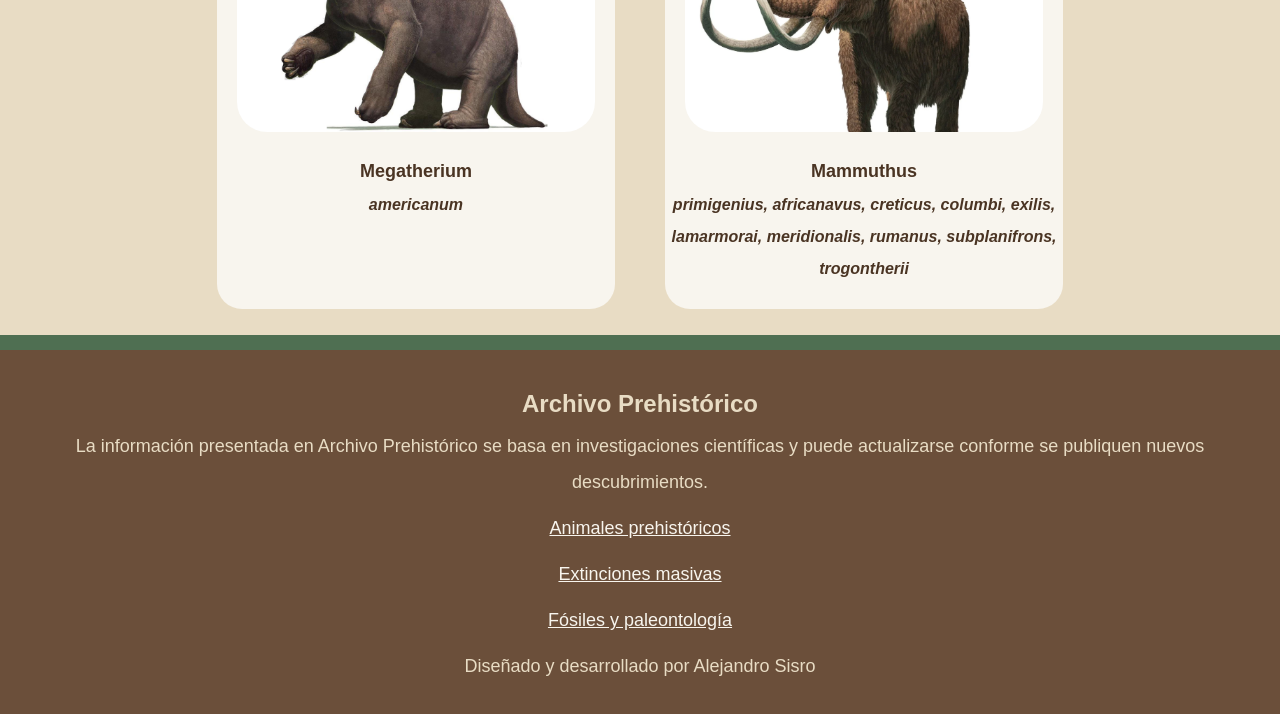
==== commit 7f79e2a4: "Fix spelling mistakes" ====
--- a/animales.html
+++ b/animales.html
@@ -1,5 +1,5 @@
 <!DOCTYPE html>
-<html lang="en">
+<html lang="es">
 <head>
     <meta charset="UTF-8">
     <meta name="viewport" content="width=device-width, initial-scale=1.0">
@@ -33,11 +33,11 @@
                     </article>
                 </a>
             </div>
-            <h4>Carbonífero - Permico</h4>
-            <div>
-                <a href="">
-                    <article>
-                        <img src="Imagenes/ArthropleuraProfileImage.png" alt="Una pieza representando a Arthropleura, un artropodo del Carbonífero similares a un milpiés gigante">
+            <h4>Carbonífero - Pérmico</h4>
+            <div>
+                <a href="">
+                    <article>
+                        <img src="Imagenes/ArthropleuraProfileImage.png" alt="Una pieza representando a Arthropleura, un artropodo del Carbonífero similar a un milpiés gigante">
                         <h5>Arthropleura</h5>
                         <h6><i>armata, britannica, cristata, fayoli, maillieuxi, mammata</i></h6>
                     </article>
@@ -48,7 +48,7 @@
             <div>
                 <a href="">
                     <article>
-                        <img src="Imagenes/DunkleosteusProfileImage.png" alt="Una pieza representando a Dunkleosteus, un famoso pez placodermo del Devónico sin dientes que usaba extensiones de su propia mandibula para devorar su preza">
+                        <img src="Imagenes/DunkleosteusProfileImage.png" alt="Una pieza representando a Dunkleosteus, un famoso pez placodermo del Devónico sin dientes que usaba extensiones de su propia mandíbula para devorar su presa">
                         <h5>Dunkleosteus</h5>
                         <h6><i>terrelli, belgicus, denisoni, marsaisi, magnificus, missouriensis, newberryi, amblyodoratus, raveri, tuderensis</i></h6>
                     </article>
@@ -59,21 +59,21 @@
             <div>
                 <a href="">
                     <article>
-                        <img src="Imagenes/CotylorhynchusProfileImage.png" alt="Una pieza representando a Cotylorhynchus, un sinapsido del Permico">
+                        <img src="Imagenes/CotylorhynchusProfileImage.png" alt="Una pieza representando a Cotylorhynchus, un sinapsido del Pérmico">
                         <h5>Cotylorhynchus</h5>
                         <h6><i>romeri, bronsoni, hancocki</i></h6>
                     </article>
                 </a>
                 <a href="">
                     <article>
-                        <img src="Imagenes/DimetrodonProfileImage.png" alt="Una pieza representando a Dimetrodon, el famoso sinapsido del Permico que no es un dinosaurio">
+                        <img src="Imagenes/DimetrodonProfileImage.png" alt="Una pieza representando a Dimetrodon, el famoso sinapsido del Pérmico que no es un dinosaurio">
                         <h5>Dimetrodon</h5>
                         <h6><i>limbatus, angelensis, booneorum, cruciger, dollovianus, giganhomogenes, grandis, incisivus, kempae</i> (Posiblemente un <i>nomen dubium</i>)<i>, longiramus, loomisi, macrospondylus, milleri, natalis, occidentalis, teutonis</i></h6>
                     </article>    
                 </a>
                 <a href="">
                     <article>
-                        <img src="Imagenes/InostranceviaProfileImage.png" alt="Una pieza representando a Inostrancevia, un sinapsido terapsido del Permico">
+                        <img src="Imagenes/InostranceviaProfileImage.png" alt="Una pieza representando a Inostrancevia, un sinapsido terapsido del Pérmico">
                         <h5>Inostrancevia</h5>
                         <h6><i>africana, alexandri, latifrons, uralensis</i></h6>
                     </article>    
@@ -83,40 +83,40 @@
         <h2>Mesozoico</h2>
         <section class="Mesozoico">
             <h3>Arcosauromorfos</h3>
-            <h4>Triasico</h4>
-            <div>
-                <a href="">
-                    <article>
-                        <img src="Imagenes/ShringasaurusProfileImage.png" alt="Una pieza representando a Shringsaurus, un genero de arcosauromorfo herbivoro del Triasico">
-                        <h5>Shringsaurus</h5>
+            <h4>Triásico</h4>
+            <div>
+                <a href="">
+                    <article>
+                        <img src="Imagenes/ShringasaurusProfileImage.png" alt="Una pieza representando a Shringasaurus, un genero de arcosauromorfo herbivoro del Triásico">
+                        <h5>Shringasaurus</h5>
                         <h6><i>indicus</i></h6>
                     </article>
                 </a>
             </div>
             <h3>Sinapsidos</h3>
-            <h4>Triasico</h4>
-            <div>
-                <a href="">
-                    <article>
-                        <img src="Imagenes/LisowiciaProfileImage.png" alt="Una pieza representando a Lisowicia, un genero de enorme sinapsido dicinodontes herbivoro de Polonia durante el Triasico">
+            <h4>Triásico</h4>
+            <div>
+                <a href="">
+                    <article>
+                        <img src="Imagenes/LisowiciaProfileImage.png" alt="Una pieza representando a Lisowicia, un genero de enorme sinapsido dicinodontes herbivoro de Polonia durante el Triásico">
                         <h5>Lisowicia</h5>
                         <h6><i>bojani</i></h6>
                     </article>
                 </a>
             </div>
             <h3>Dinosaurios</h3>
-            <h4>Jurasico</h4>
-            <div>
-                <a href="">
-                    <article>
-                        <img src="Imagenes/AllosaurusProfileImage.png" alt="Una pieza representando a Allosaurus, el 'Leon del Jurasico'">
+            <h4>Jurásico</h4>
+            <div>
+                <a href="">
+                    <article>
+                        <img src="Imagenes/AllosaurusProfileImage.png" alt="Una pieza representando a Allosaurus, el 'Leon del Jurásico'">
                         <h5>Allosaurus</h5>
                         <h6><i>fragilis, europaeus, jimmadseni, anax</i></h6>
                     </article>
                 </a>
                 <a href="">
                     <article>
-                        <img src="Imagenes/BicharracosaurusProfileImage.png" alt="Una pieza representando a Bicharracosaurus, un brachiosaurido recientemente descubierto del Jurasico de Argentina">
+                        <img src="Imagenes/BicharracosaurusProfileImage.png" alt="Una pieza representando a Bicharracosaurus, un brachiosaurido recientemente descubierto del Jurásico de Argentina">
                         <h5>Bicharracosaurus</h5>
                         <h6><i>dionidei</i></h6>
                     </article>
@@ -133,7 +133,7 @@
                 </a>
                 <a href="">
                     <article>
-                        <img src="Imagenes/SpinosaurusProfileImage.png" alt="Una pieza representando a Spinosaurus, el famoso dinosaurio semi-acuatico del Cretacico">
+                        <img src="Imagenes/SpinosaurusProfileImage.png" alt="Una pieza representando a Spinosaurus, el famoso dinosaurio semiacuático del Cretacico">
                         <h5>Spinosaurus</h5>
                         <h6><i>aegyptiacus, mirabilis</i></h6>
                     </article>    
@@ -168,25 +168,25 @@
                 </a>
                 <a href="">
                     <article>
-                        <img src="Imagenes/NanotyrannusProfileImage.png" alt="Una pieza representando a Nanotyrannus, el cuestionado genero de tiranosaurido que desde el 2025 se considera un genero valido, diferente de Tyrannosaurus Rex con dos especies asignadas">
+                        <img src="Imagenes/NanotyrannusProfileImage.png" alt="Una pieza representando a Nanotyrannus, el cuestionado genero de tiranosaurido que desde el 2025 se considera un género válido, diferente de Tyrannosaurus Rex con dos especies asignadas">
                         <h5>Nanotyrannus</h5>
                         <h6><i>lancencis, lethaeus</i></h6>
                     </article>    
                 </a>
             </div>
             <h3>Pterosaurios</h3>
-            <h4>Jurasico</h4>
-            <div>
-                <a href="">
-                    <article>
-                        <img src="Imagenes/DearcProfileImage.png" alt="Una pieza representando a Dearc, un pterosaurio del Jurasico">
+            <h4>Jurásico</h4>
+            <div>
+                <a href="">
+                    <article>
+                        <img src="Imagenes/DearcProfileImage.png" alt="Una pieza representando a Dearc, un pterosaurio del Jurásico">
                         <h5>Dearc</h5>
                         <h6><i>sgiathanach</i></h6>
                     </article> 
                 </a>
                 <a href="">
                     <article>
-                        <img src="Imagenes/AnurognathusProfileImage.png" alt="Una pieza representando a Anurognathus, un pterosaurio del Jurasico con una cara similar a las de las ranas">
+                        <img src="Imagenes/AnurognathusProfileImage.png" alt="Una pieza representando a Anurognathus, un pterosaurio del Jurásico con una cara similar a las de las ranas">
                         <h5>Anurognathus</h5>
                         <h6><i>ammoni</i></h6>
                     </article>    
@@ -203,11 +203,11 @@
                 </a>
             </div>
             <h3>Animales marinos</h3>
-            <h4>Triasico</h4>
-            <div>
-                <a href="">
-                    <article>
-                        <img src="Imagenes/CymbospondylusProfileImage.png" alt="Una pieza representando a Cymbospondylus, un Ichthyosaurido peculiar del Triasico">
+            <h4>Triásico</h4>
+            <div>
+                <a href="">
+                    <article>
+                        <img src="Imagenes/CymbospondylusProfileImage.png" alt="Una pieza representando a Cymbospondylus, un Ichthyosaurido peculiar del Triásico">
                         <h5>Cymbospondylus</h5>
                         <h6><i>piscosus, petrinus, buchseri, nichollsi</i></h6>
                     </article>      
@@ -217,7 +217,7 @@
             <div>
                 <a href="">
                     <article>
-                        <img src="Imagenes/TylosaurusProfileImage.png" alt="Una pieza representando a Tylosaurus rex, una nueva especie del famoso genero de Mosasaurido Tylosaurus cuyo tamaño estimado llega hasta 13,1064 metros">
+                        <img src="Imagenes/TylosaurusProfileImage.png" alt="Una pieza representando a Tylosaurus rex, una nueva especie del famoso genero de Mosasaurido Tylosaurus cuyo tamaño estimado alcanza los 13,1064 metros">
                         <h5>Tylosaurus</h5>
                         <h6><i>proriger, nepaeolicus, pembinensis, rex, saskatchewanensis</i></h6>
                     </article>      
@@ -248,7 +248,7 @@
             <div>
                 <a href="">
                     <article>
-                        <img src="Imagenes/BarinasuchusProfileImage.png" alt="Una pieza representando a Barinasuchus, un enorme cocodrilo prehistorico del Mioceno de Sudamerica">
+                        <img src="Imagenes/BarinasuchusProfileImage.png" alt="Una pieza representando a Barinasuchus, un enorme cocodrilo prehistórico del Mioceno de Sudamerica">
                         <h5>Barinasuchus</h5>
                         <h6><i>arveloi</i></h6>
                     </article>  
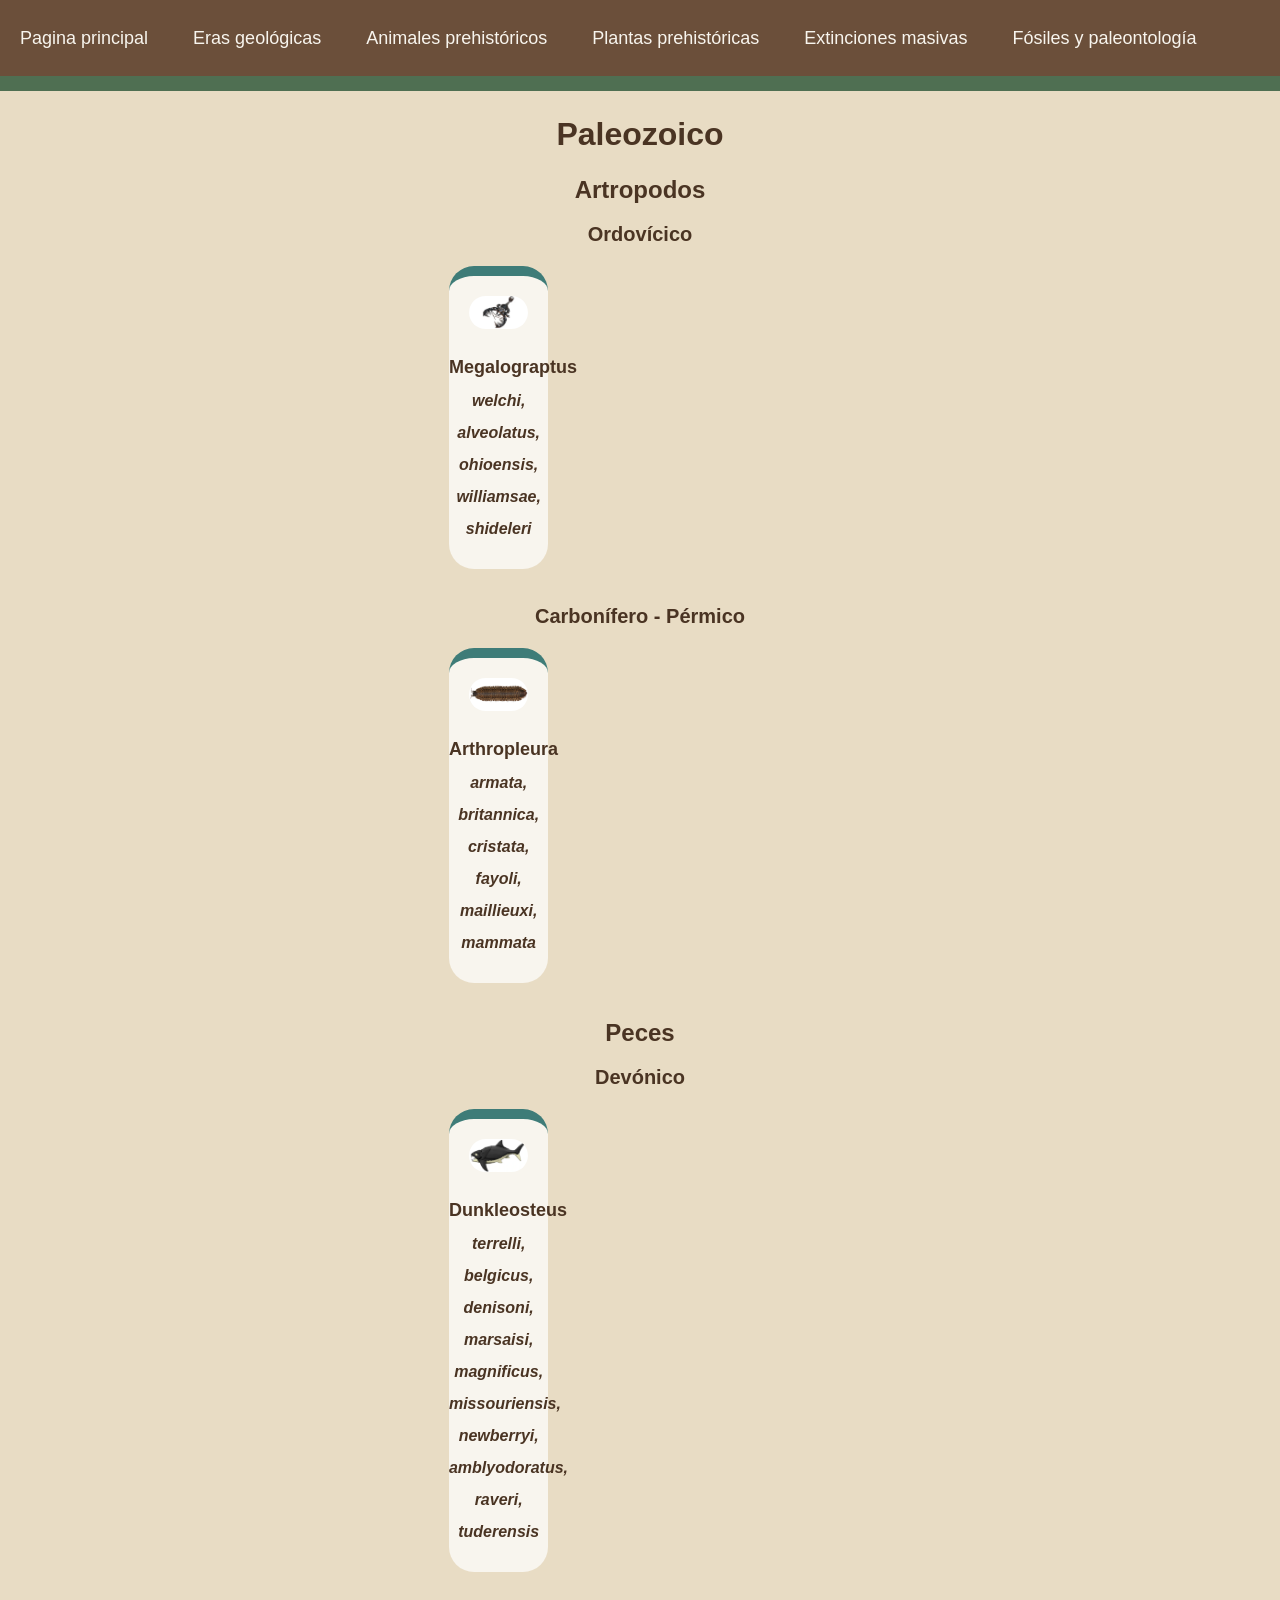
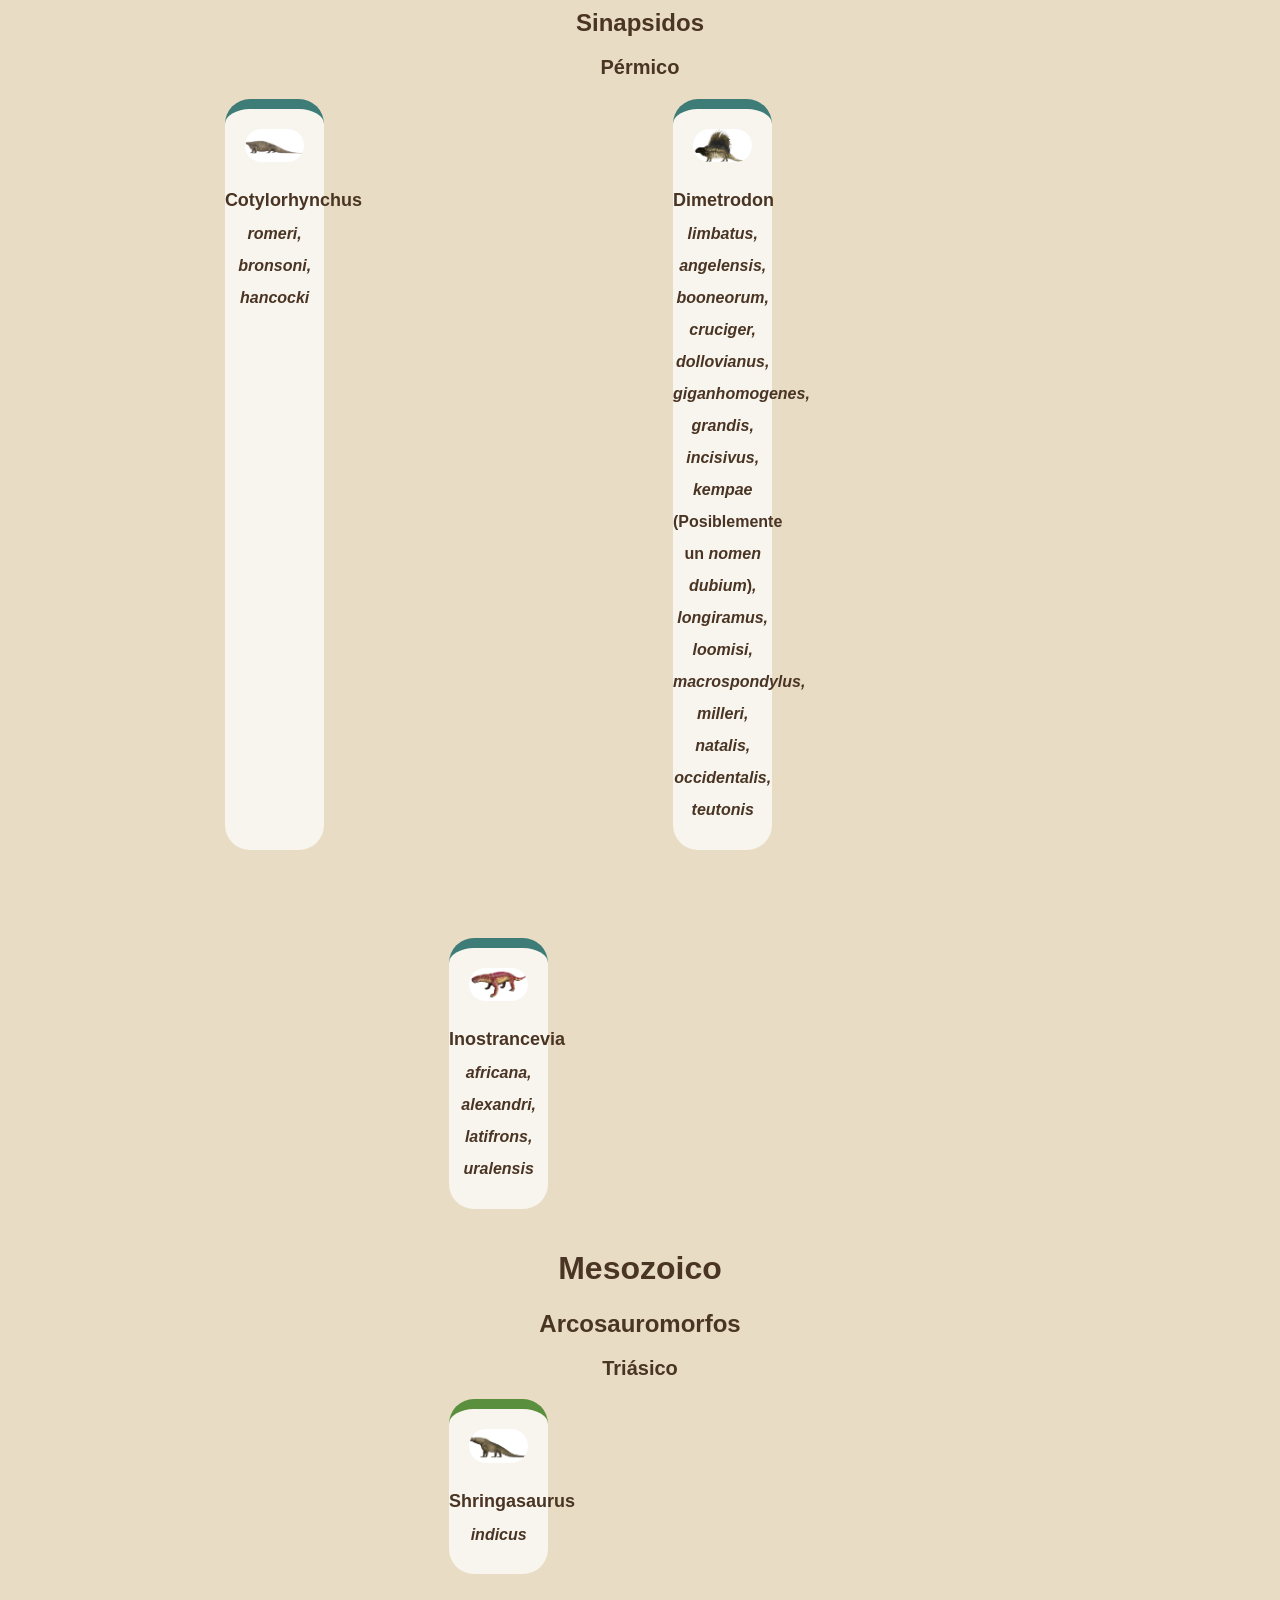
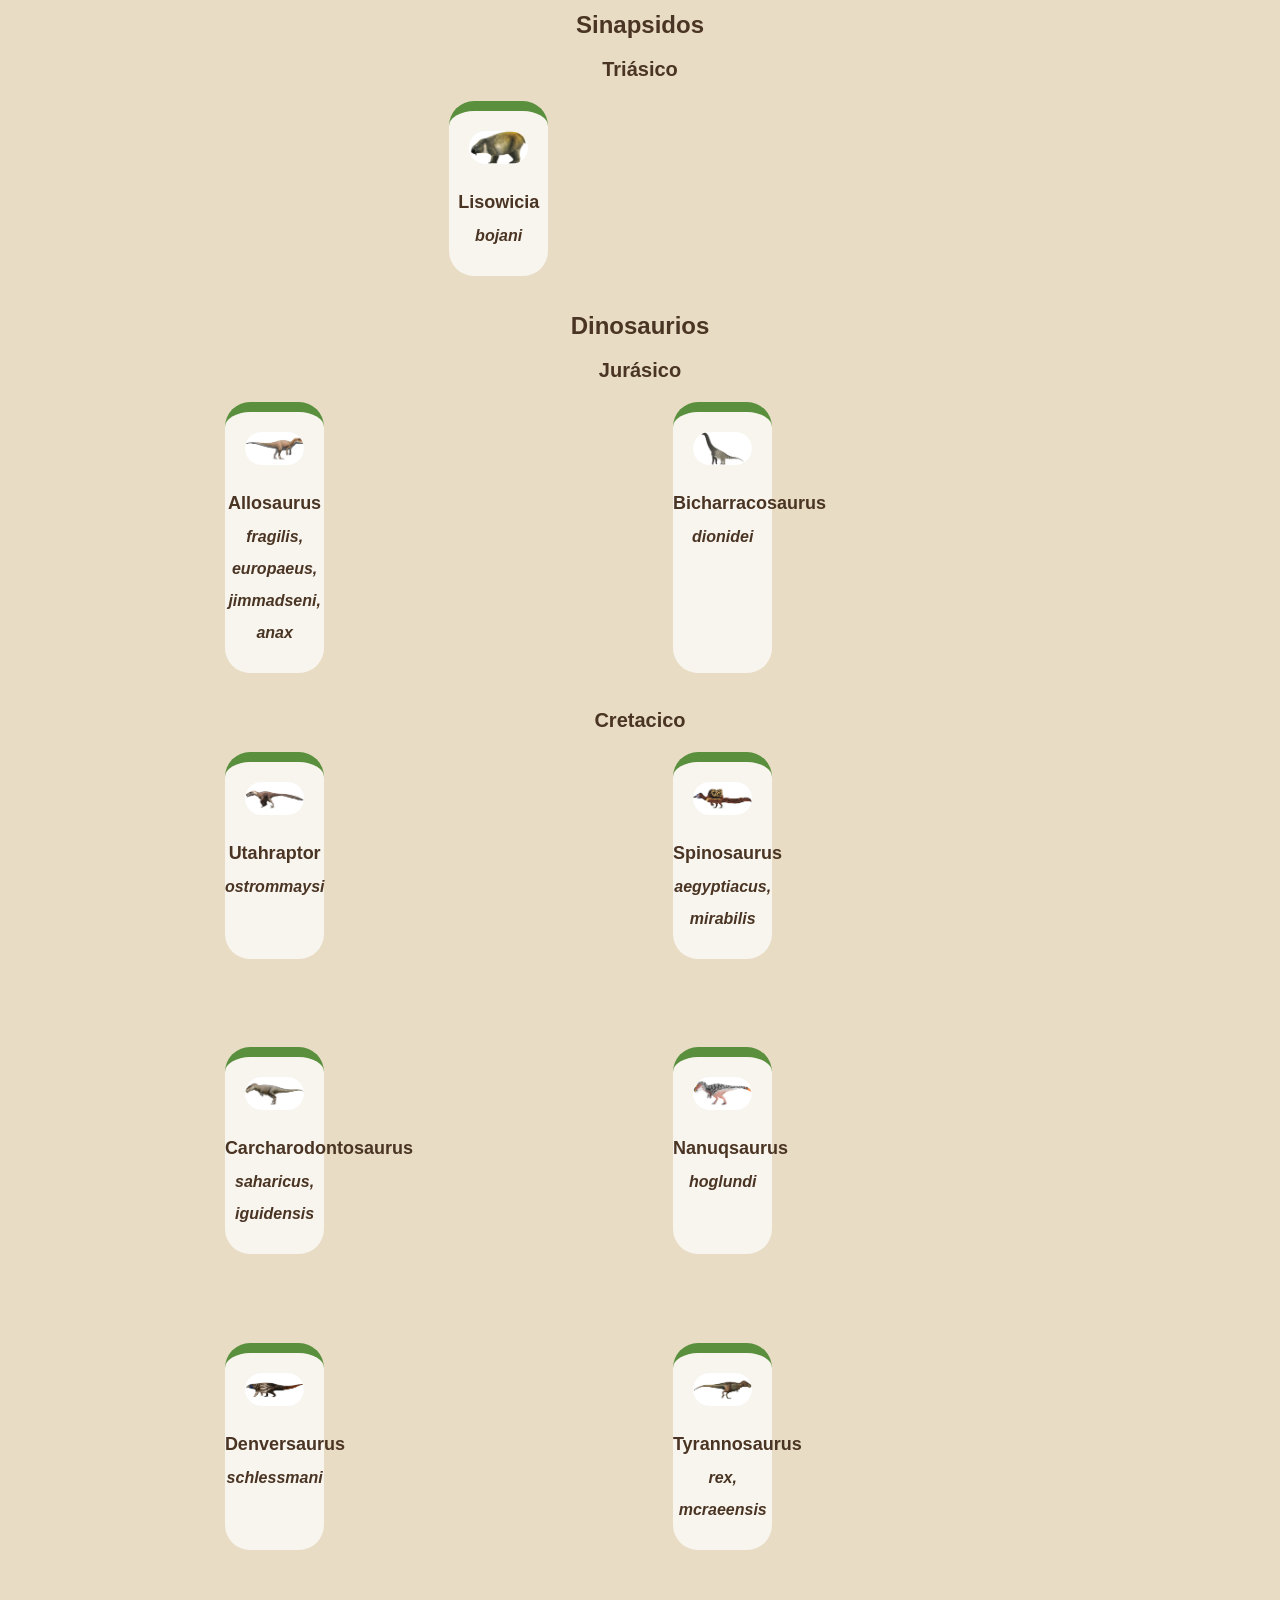
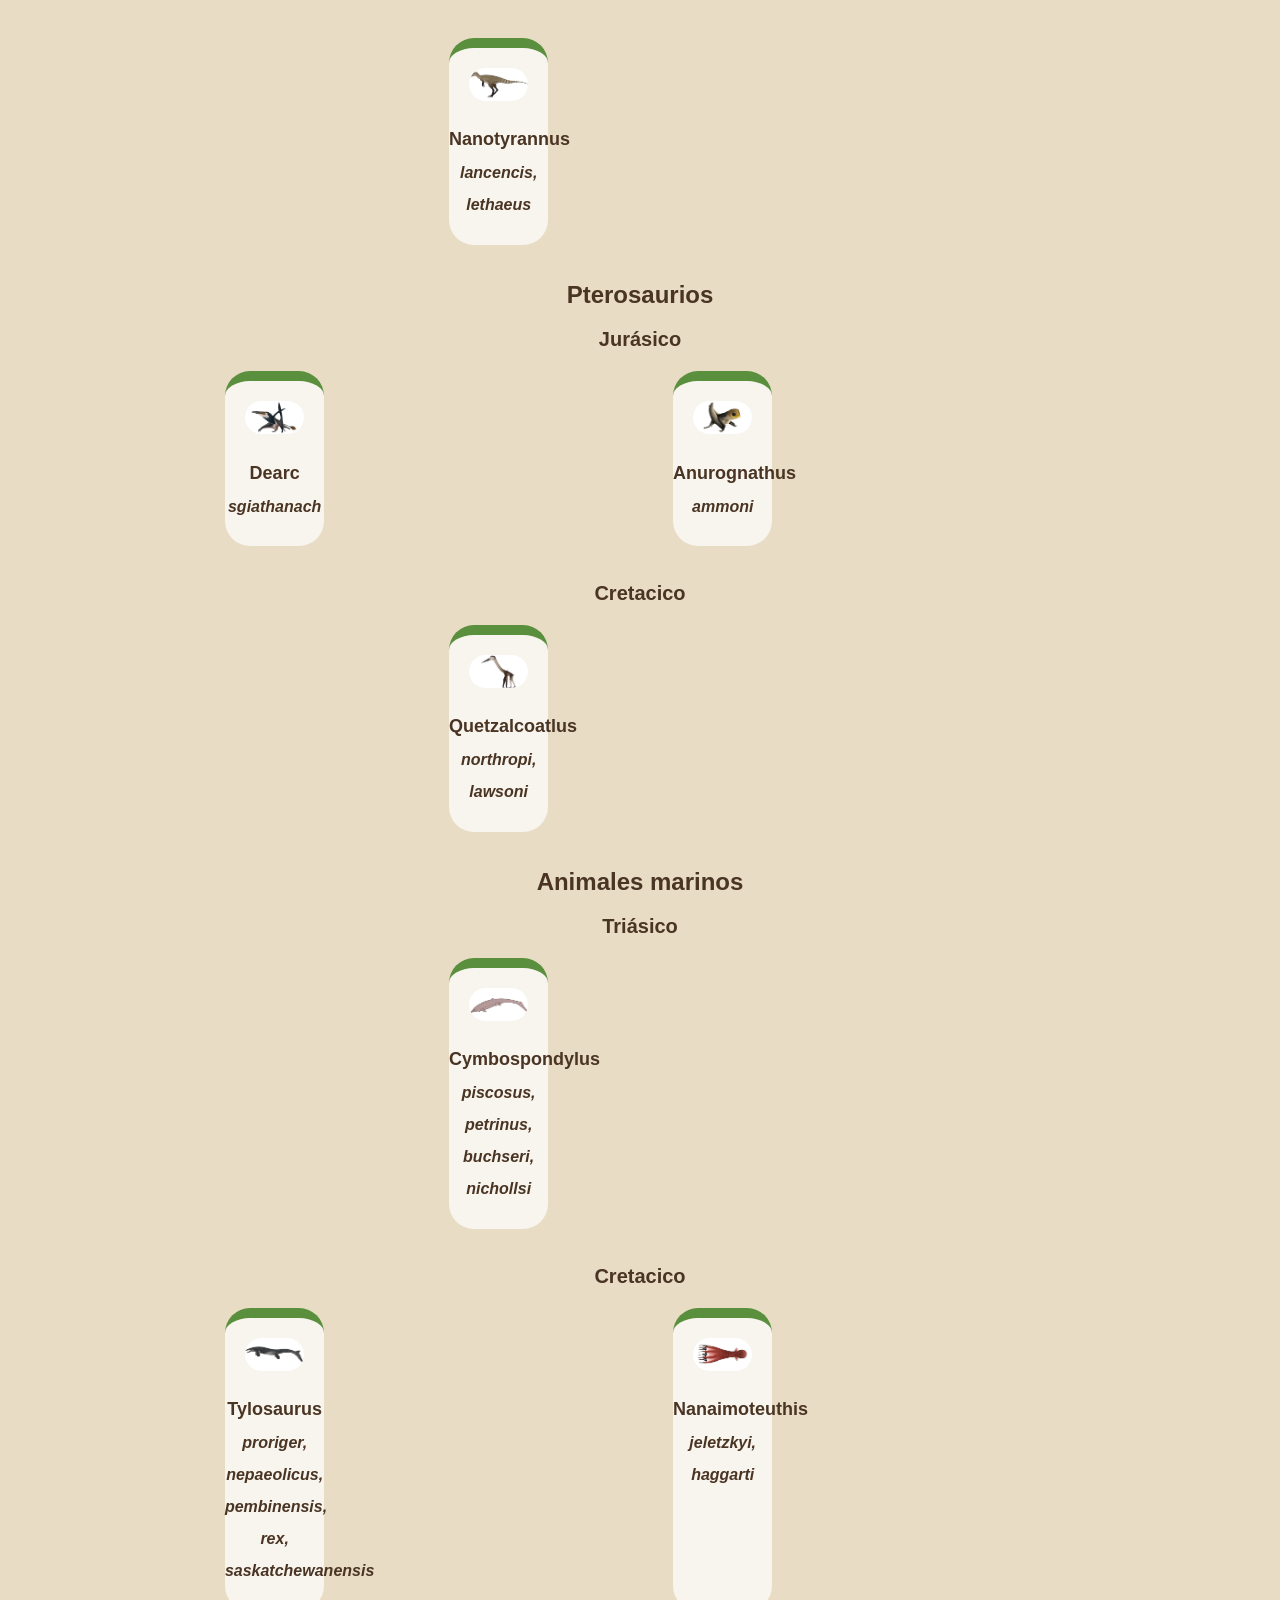
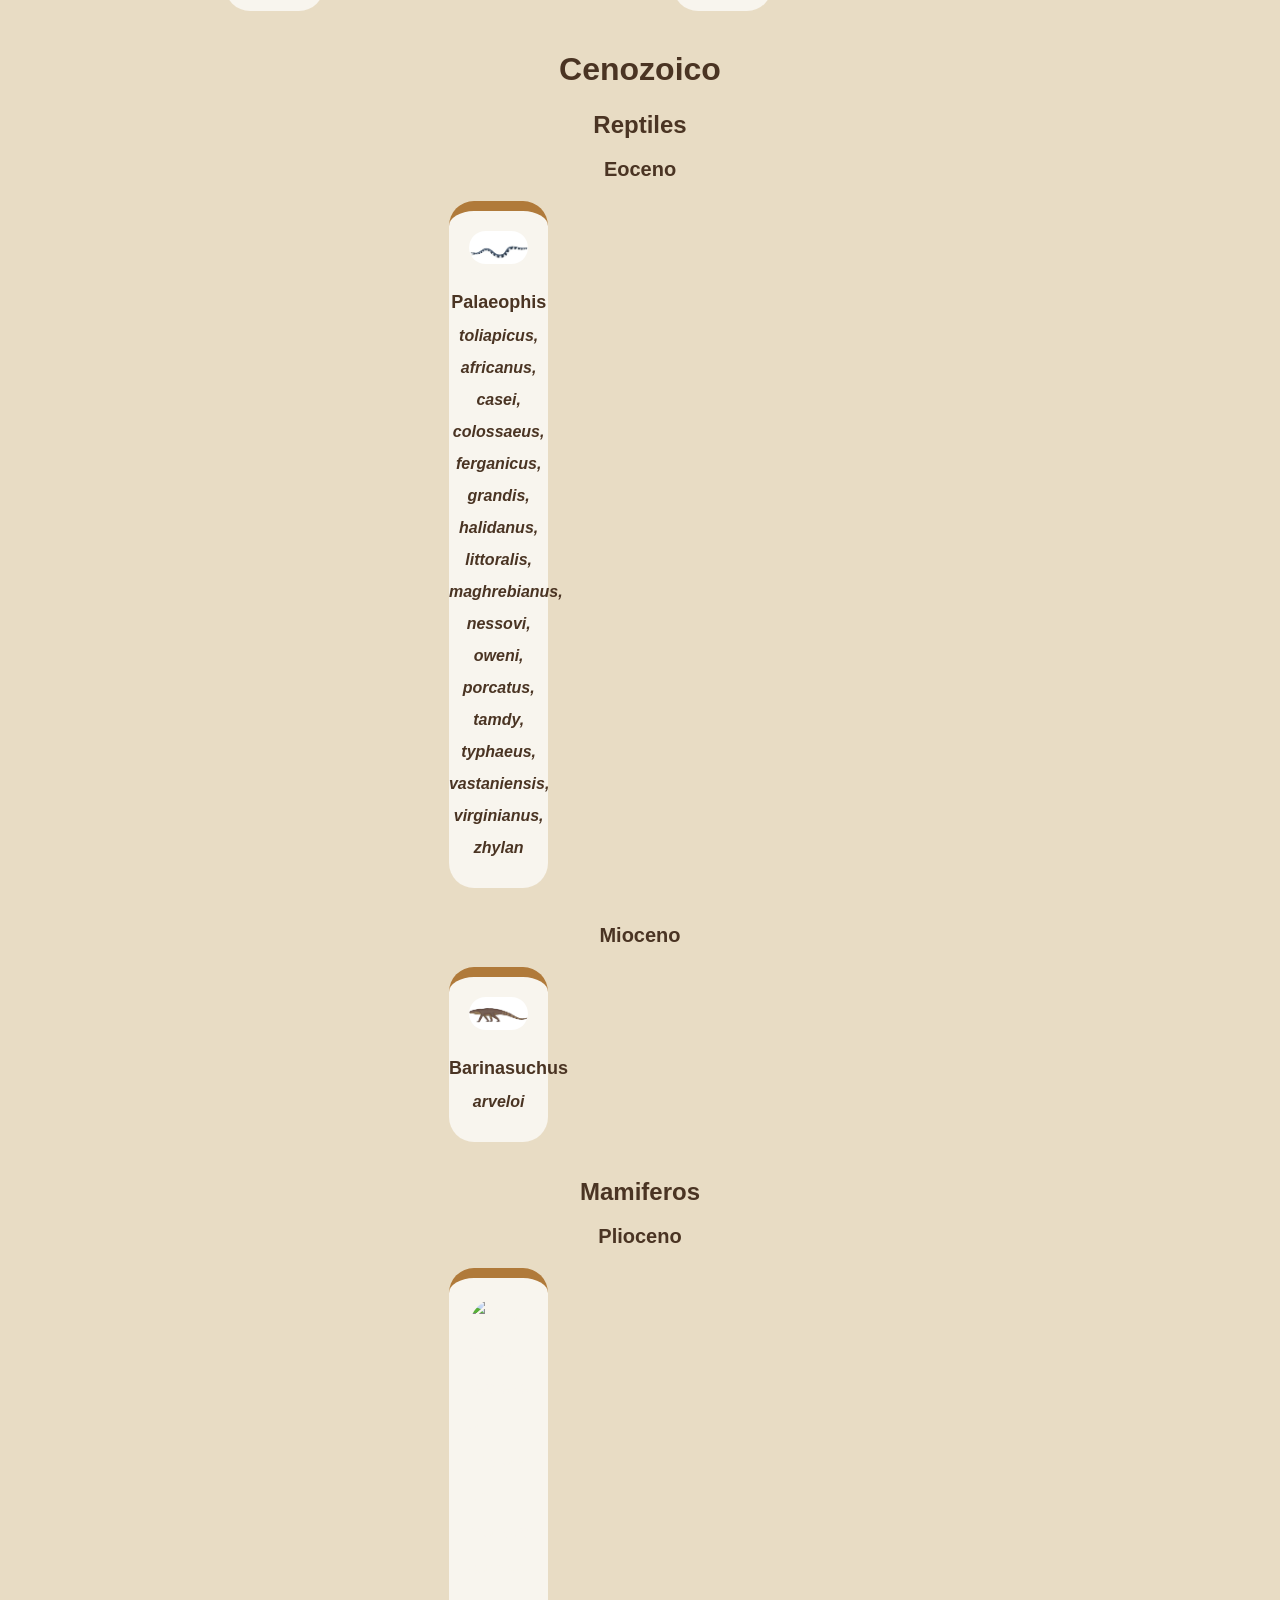
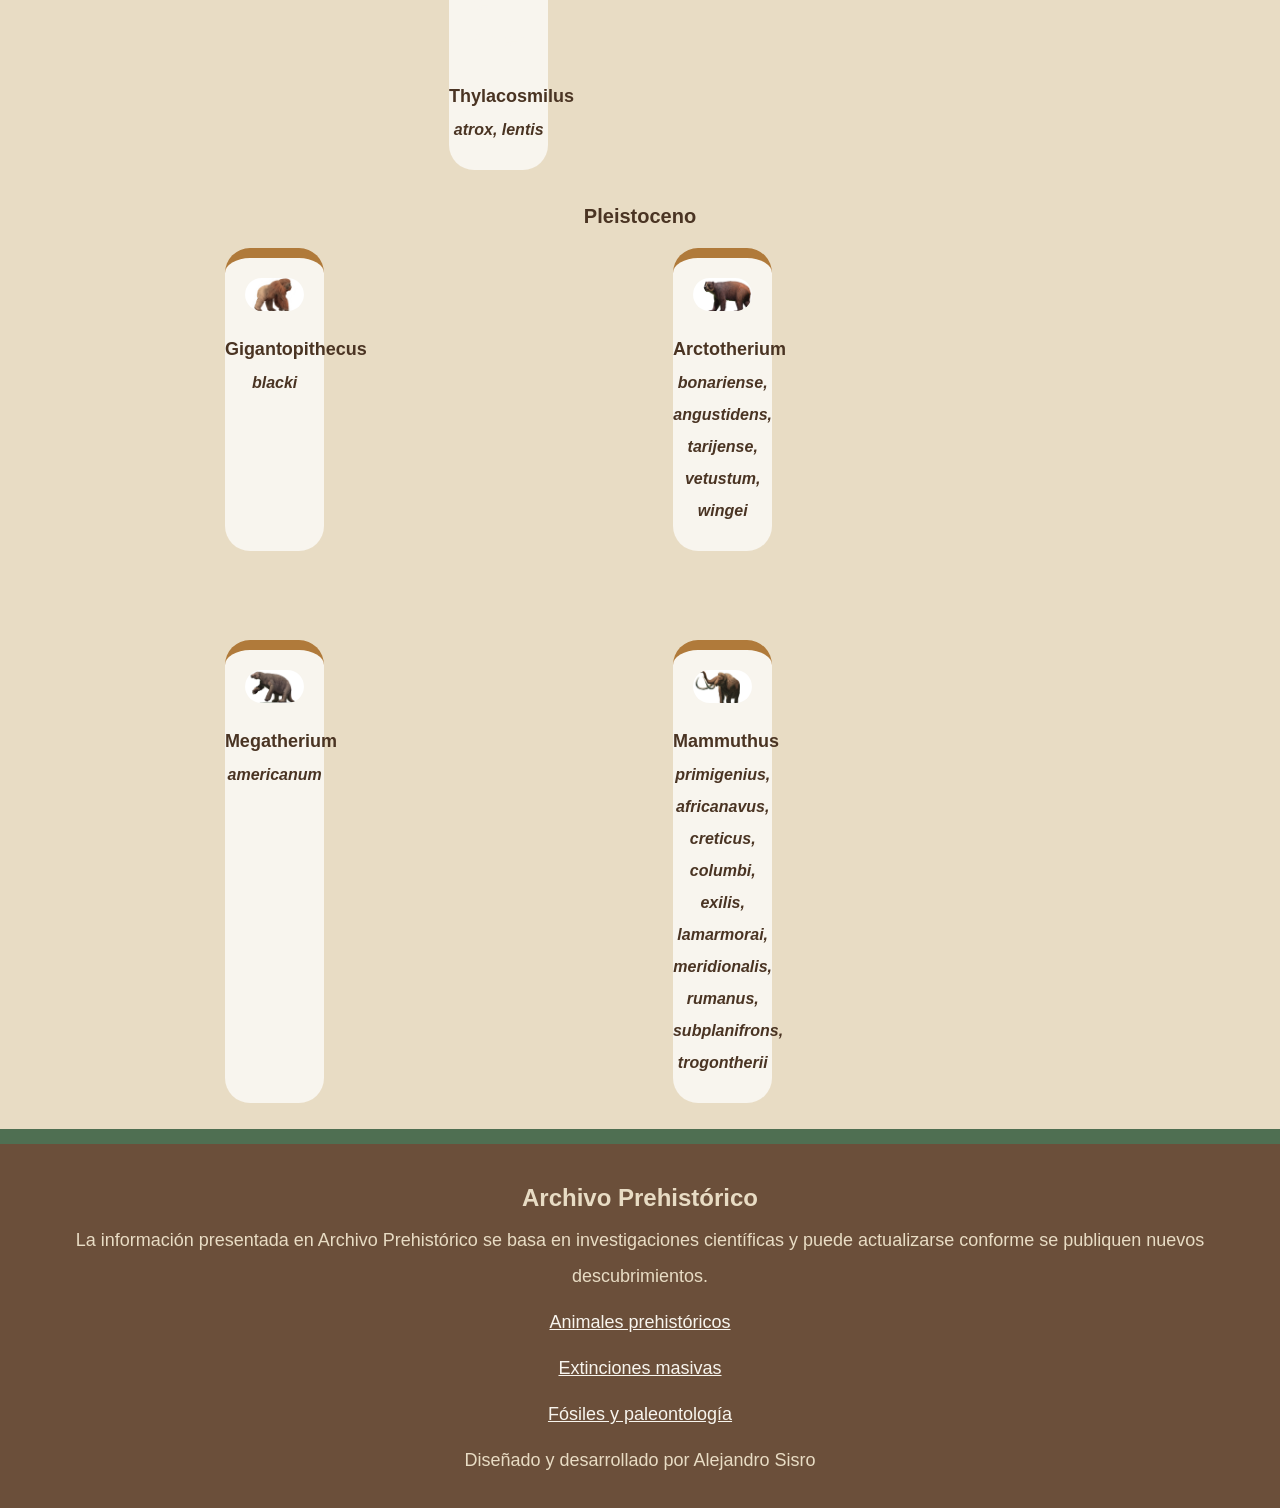
==== commit efa997d6: "Update link for Denversaurus in animales.html" ====
--- a/animales.html
+++ b/animales.html
@@ -152,7 +152,7 @@
                         <h6><i>hoglundi</i></h6>
                     </article>    
                 </a>
-                <a href="">
+                <a href="denversaurus.html">
                     <article>
                         <img src="Imagenes/DenversaurusProfileImage.png" alt="Una pieza representando a Denversaurus, un nodosaurido del Cretacico que vivio en la formacion Hell Creek junto con dinosaurios como Ankylosaurus">
                         <h5>Denversaurus</h5>
--- a/style.css
+++ b/style.css
@@ -322,3 +322,34 @@
 {
     font-size: 16px;
 }
+main
+{
+    margin-top: 8%;
+}
+main img
+{
+    display: block;
+    margin-left: auto;
+    margin-right: auto;
+    border-radius: 25px;
+}
+main article h2
+{
+    text-align: center;
+}
+main article
+{
+    background-color: #F8F5EE;
+    border-radius: 25px;
+    margin: 2%;
+    width:25%;
+}
+main article ul
+{
+    margin: 6%;
+    margin-top: -3.5%;
+}
+main article p
+{
+    margin-top: -1%;
+}
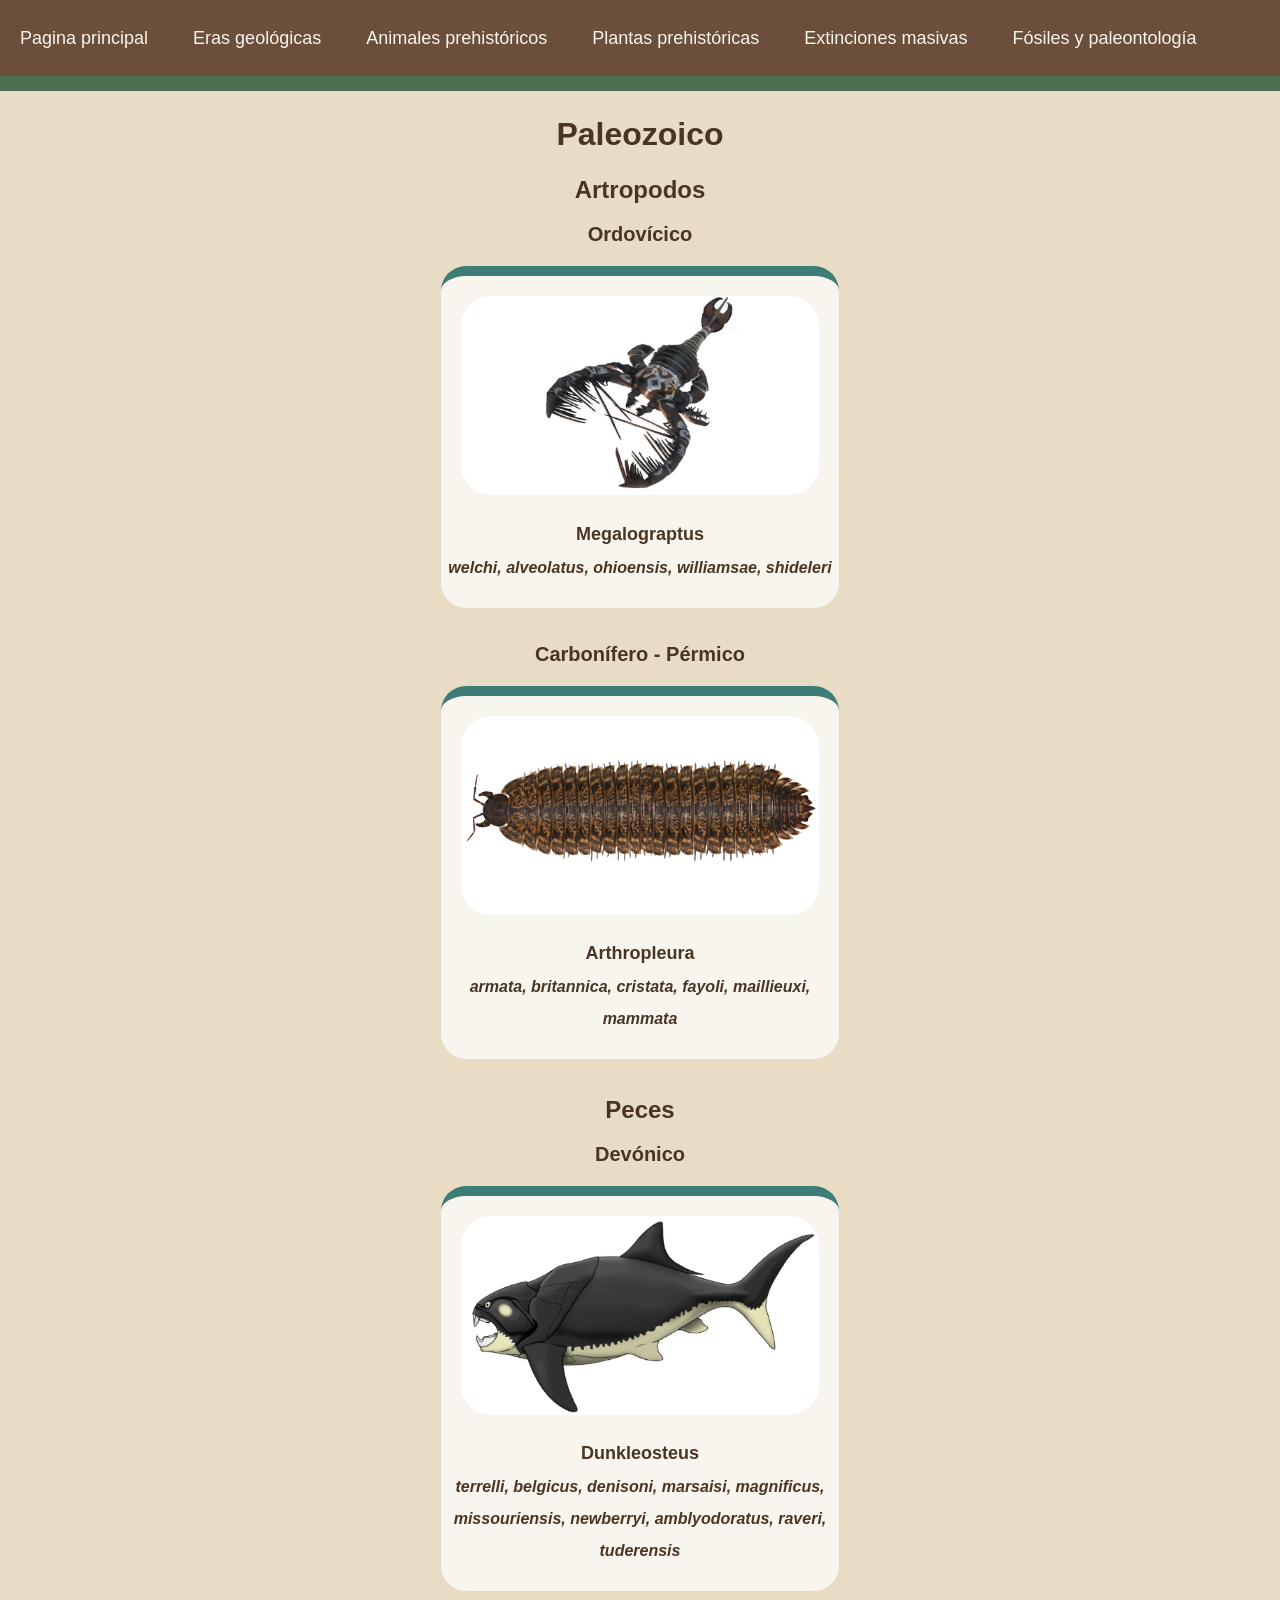
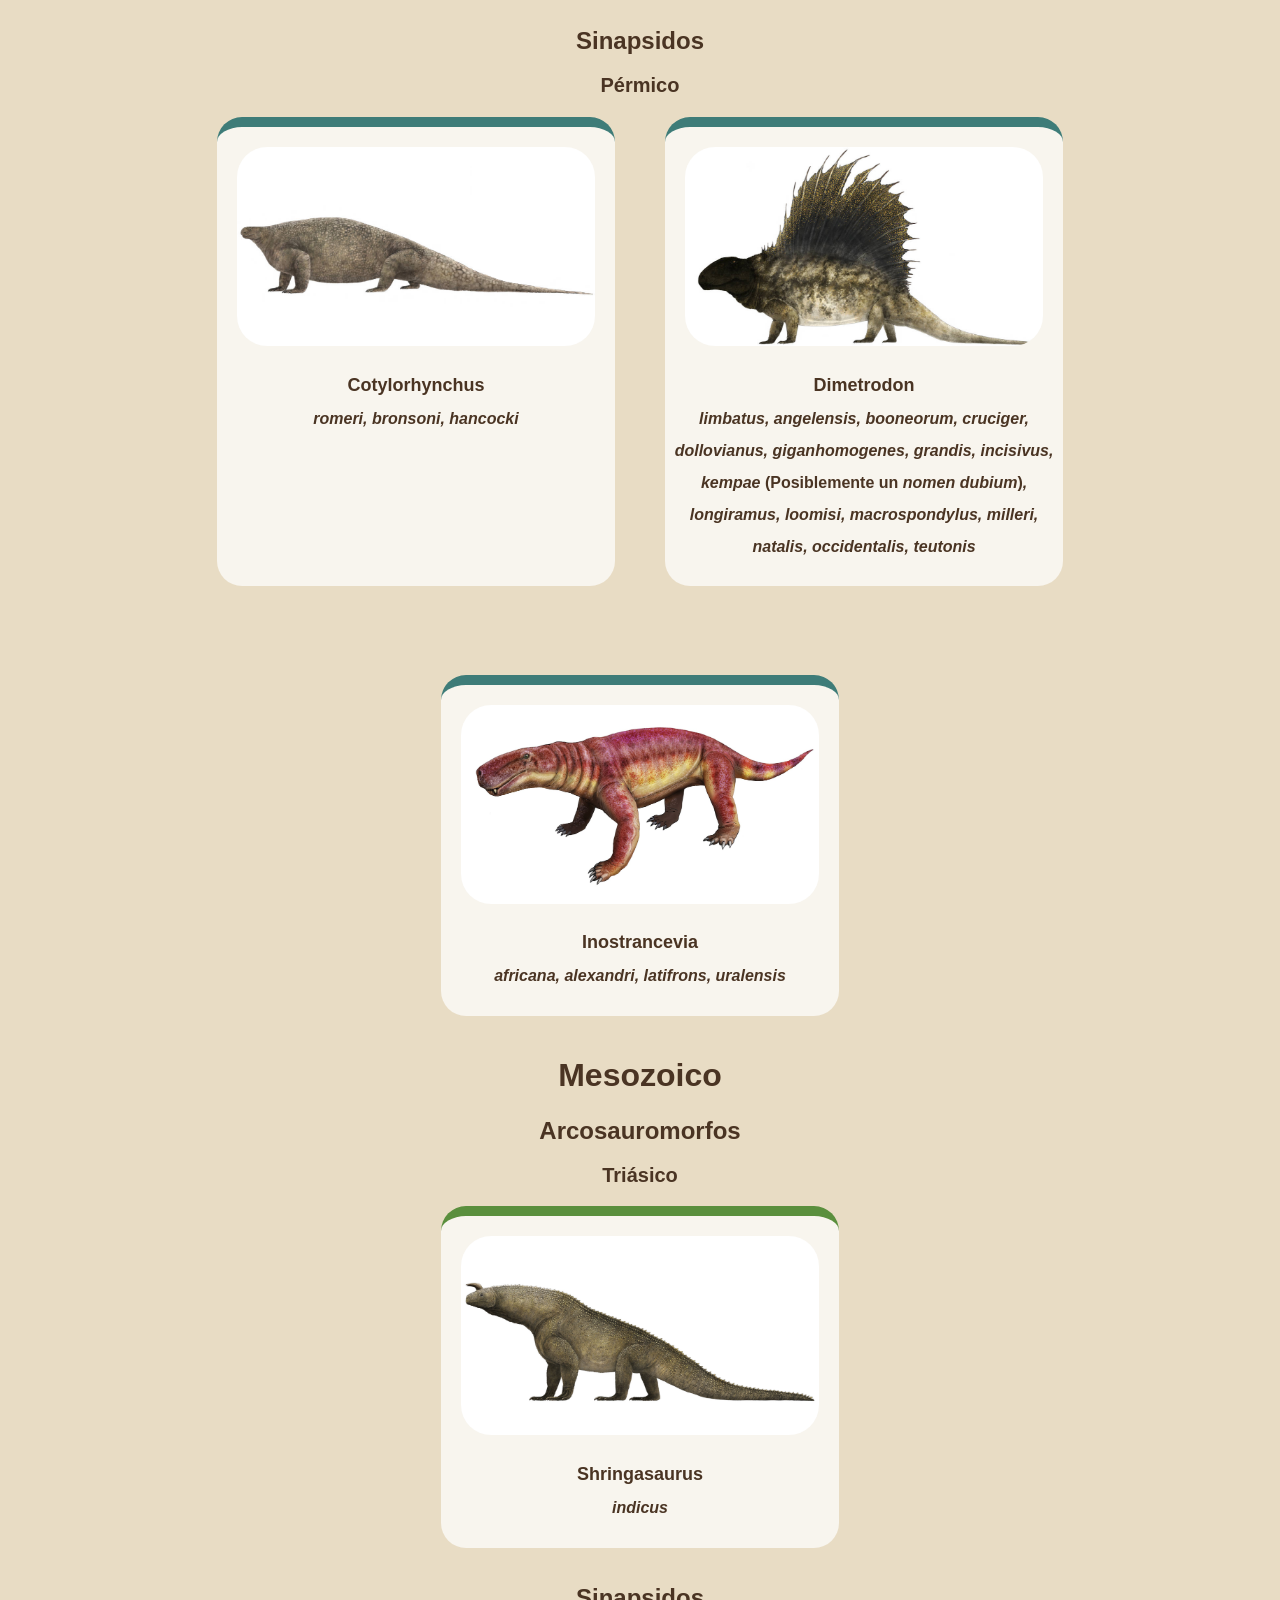
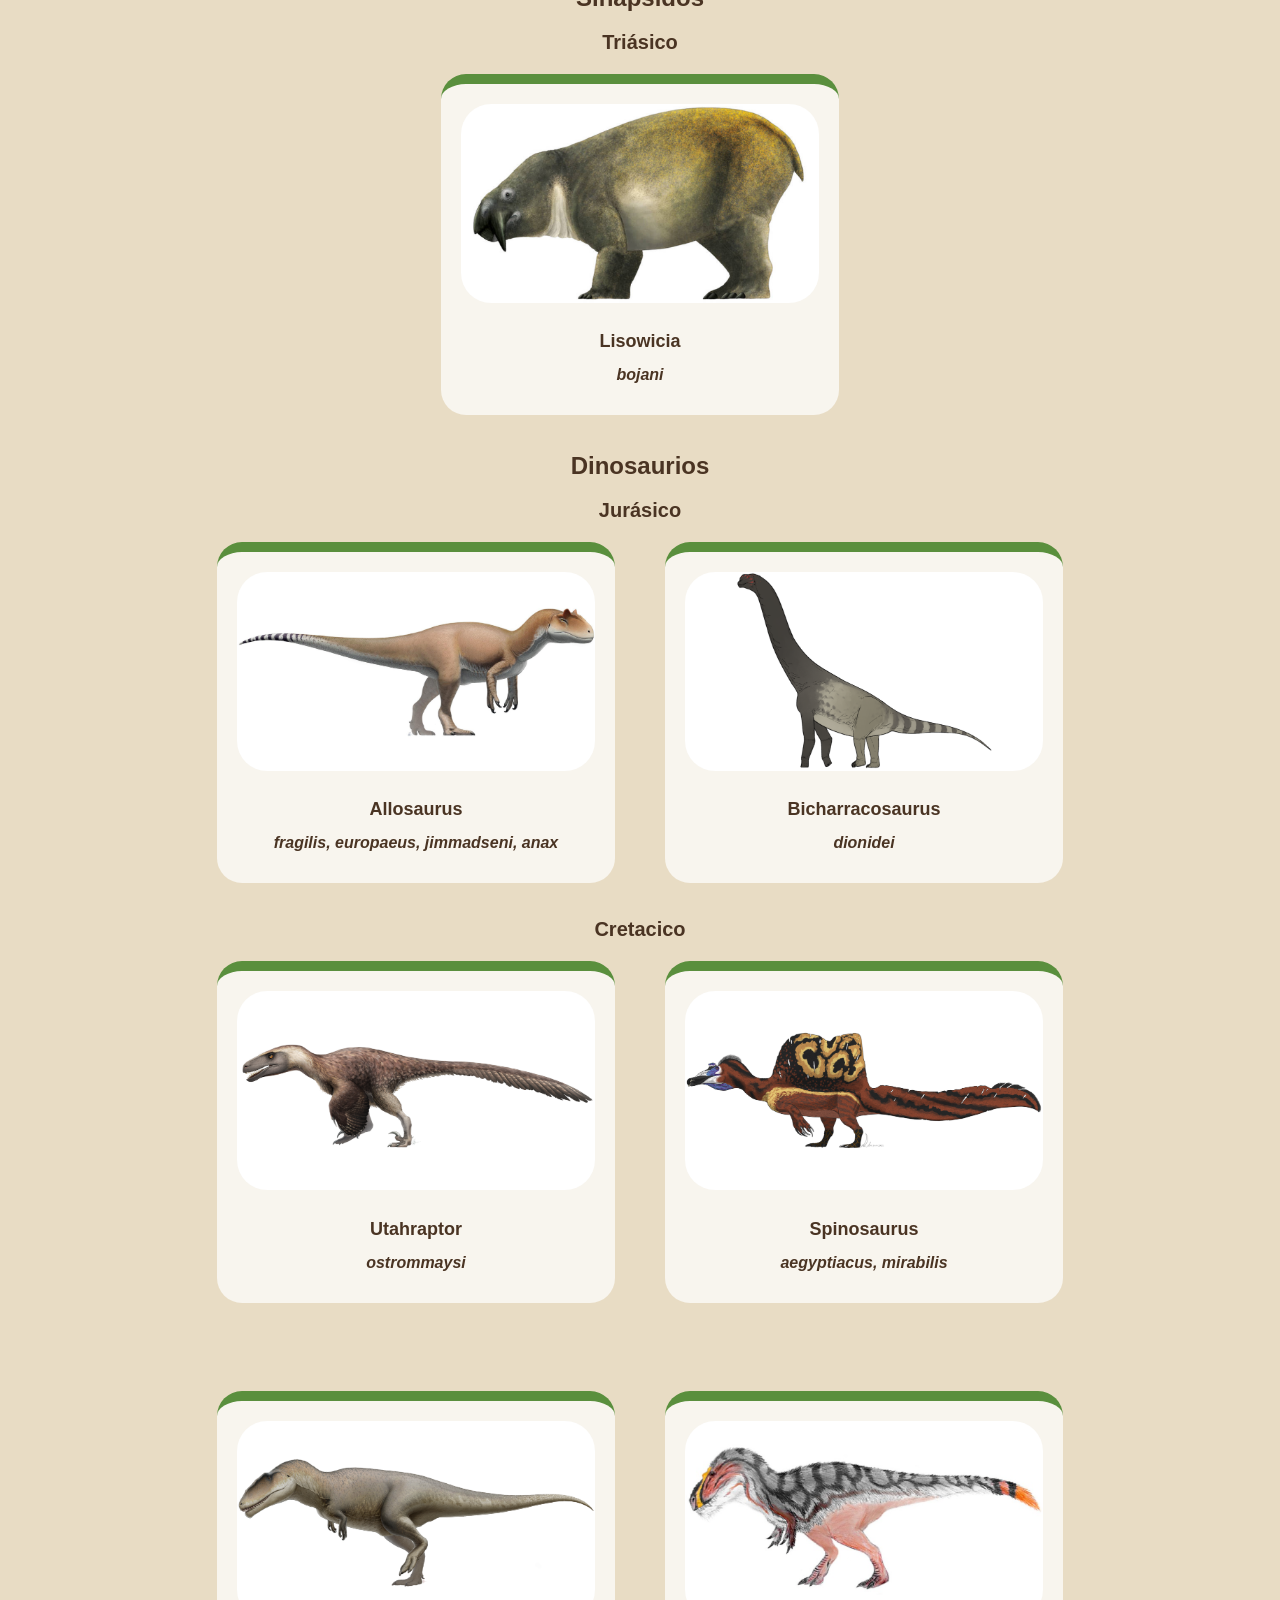
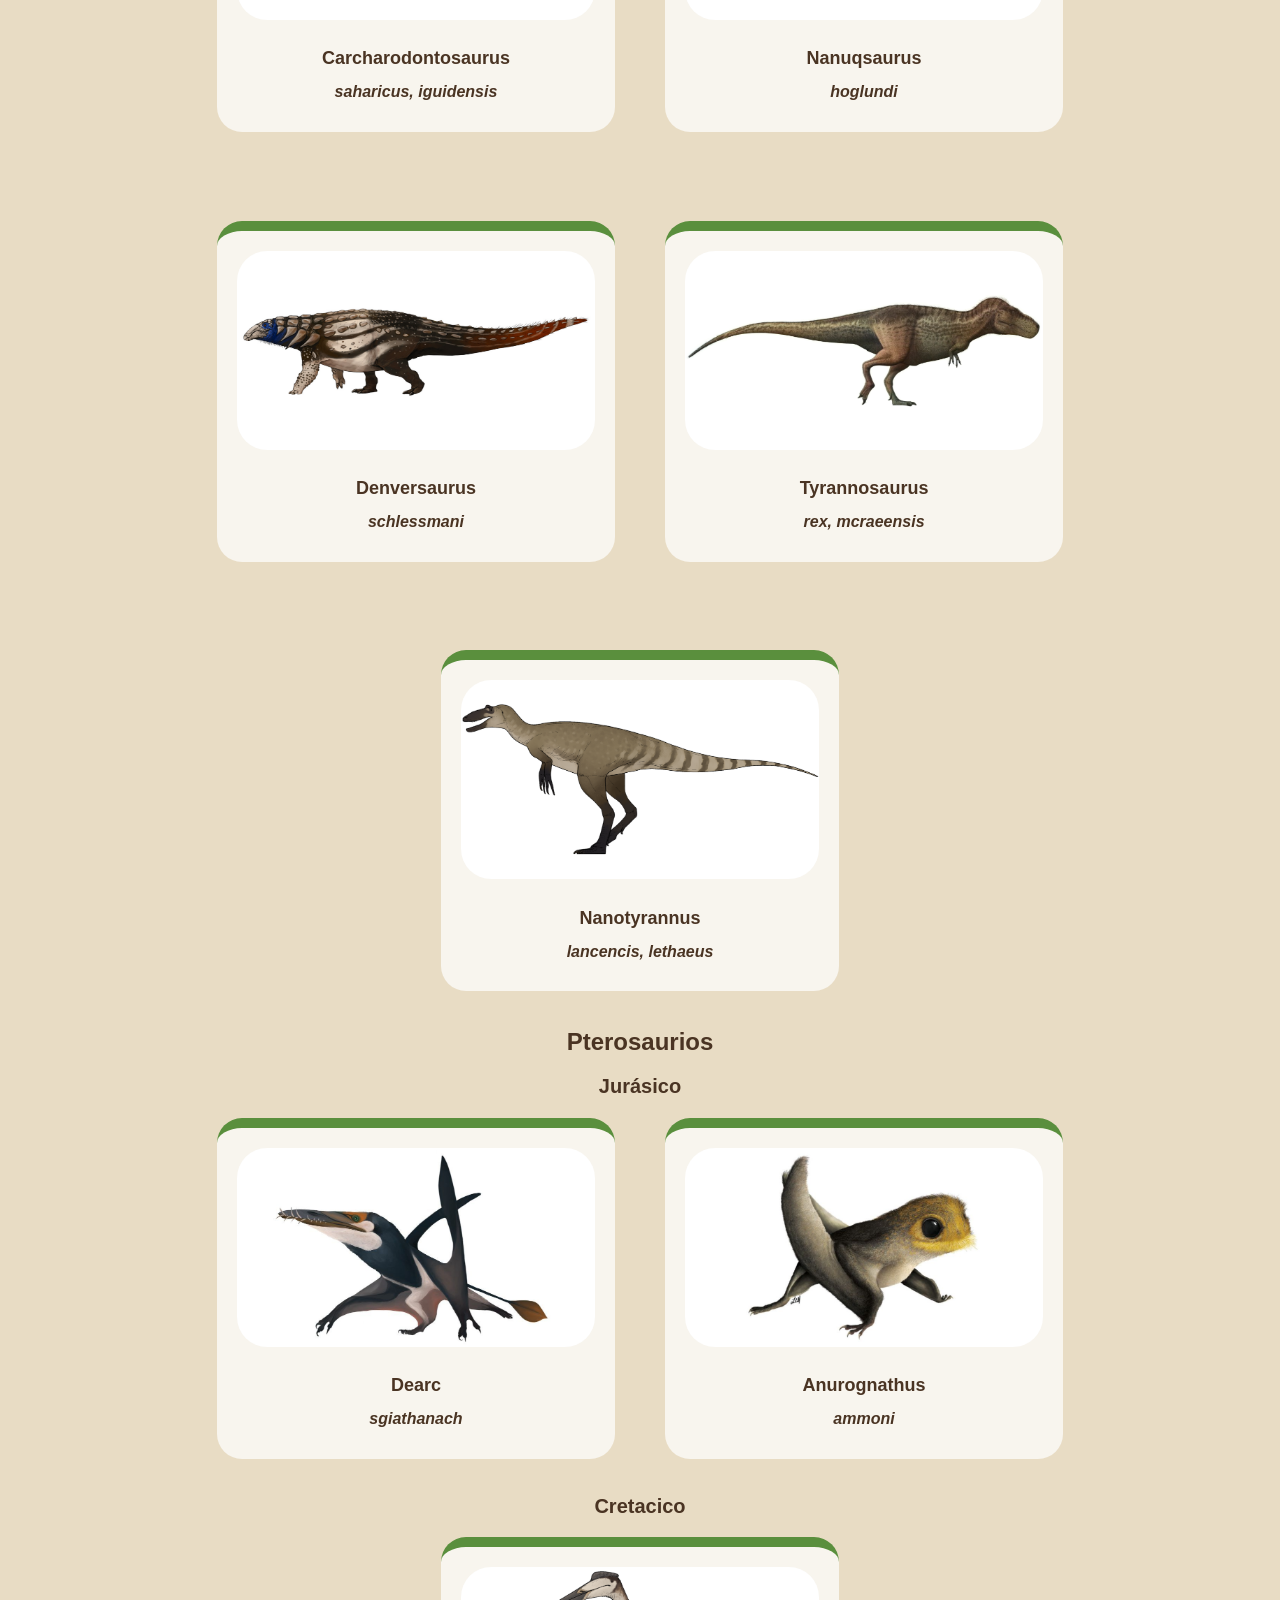
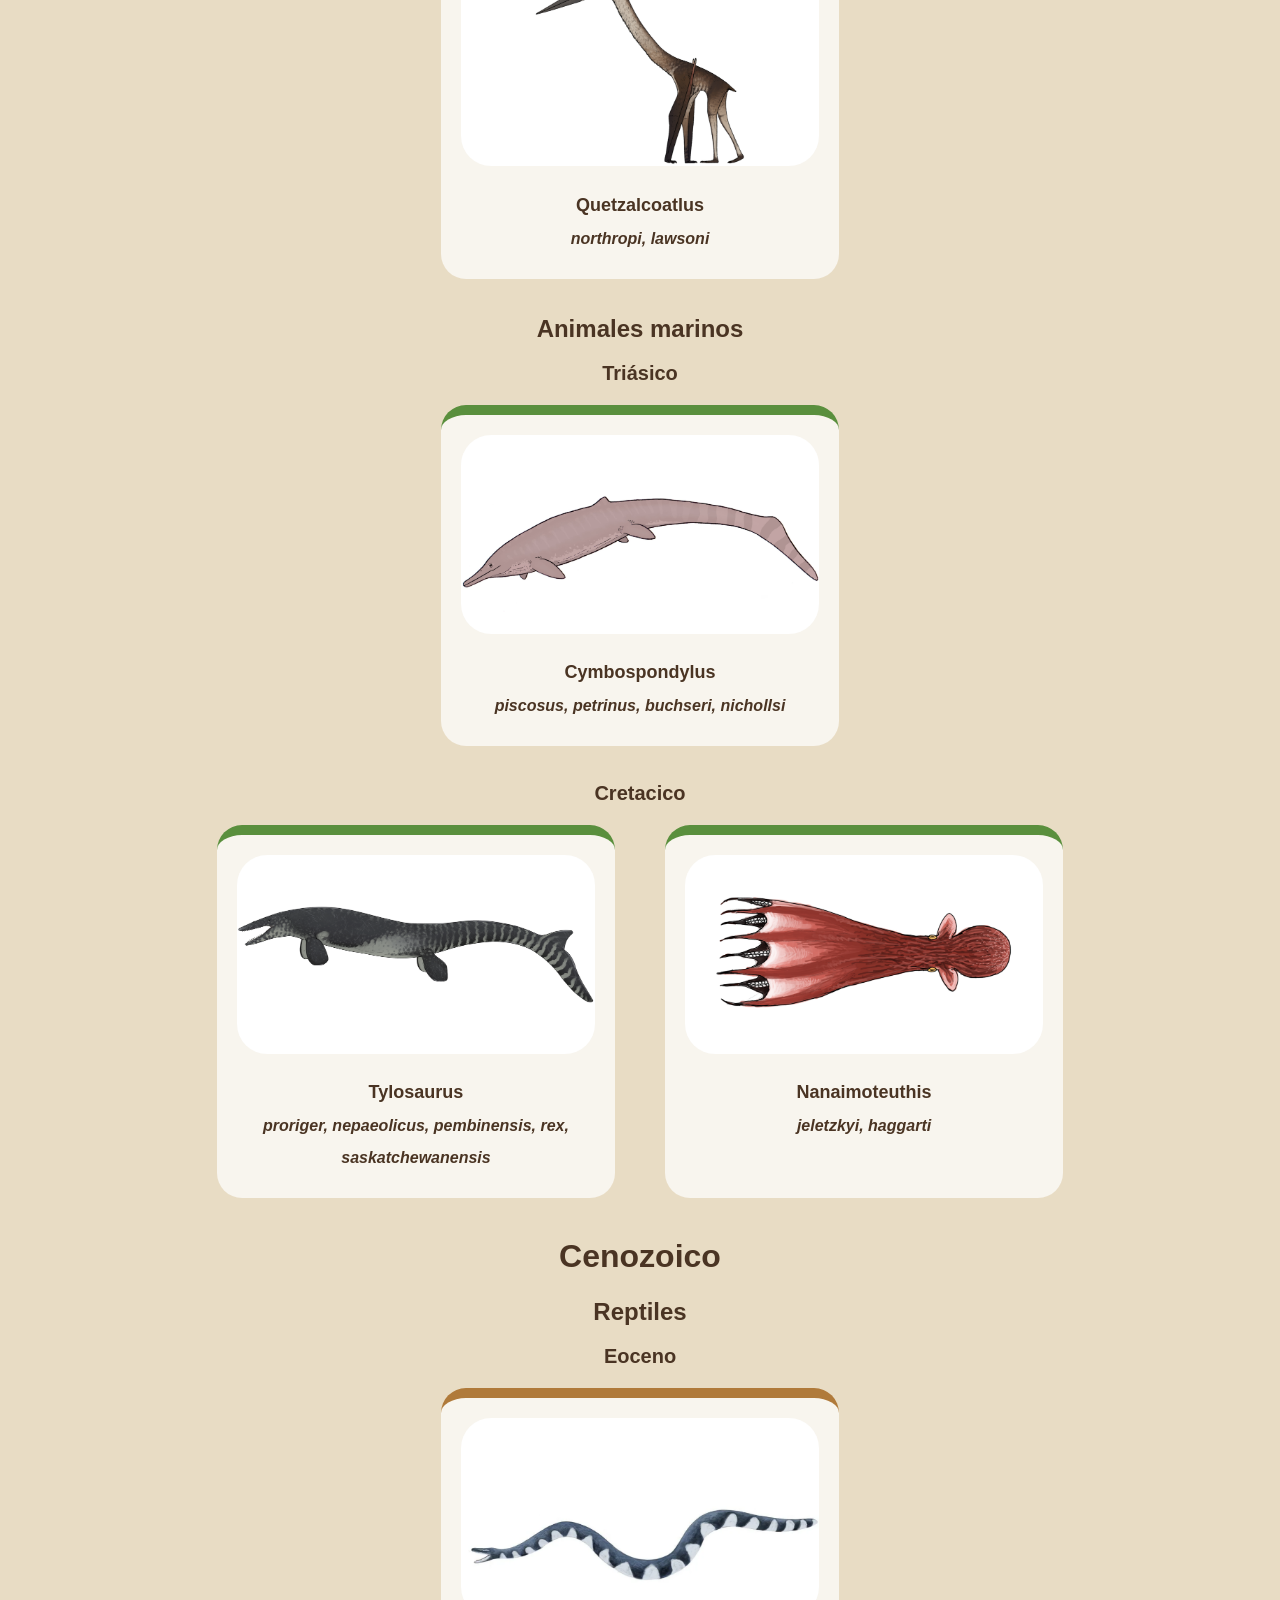
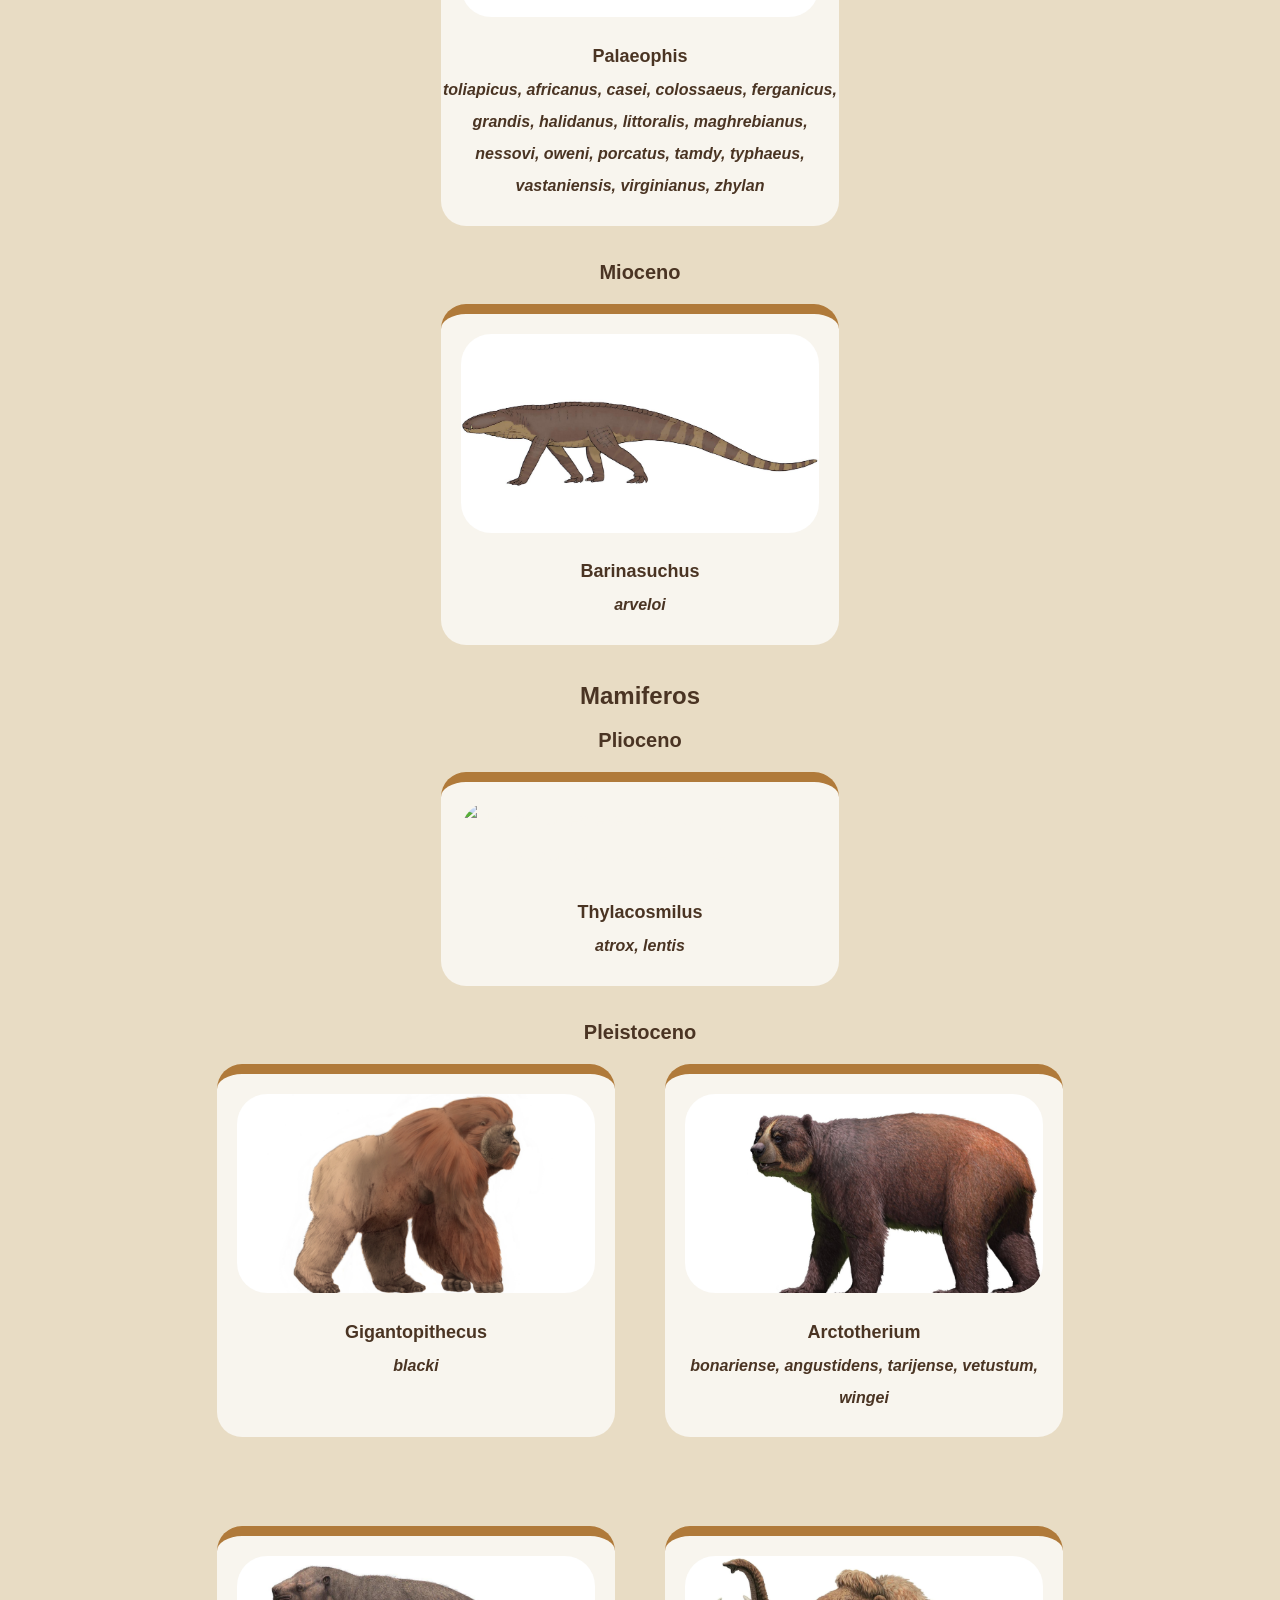
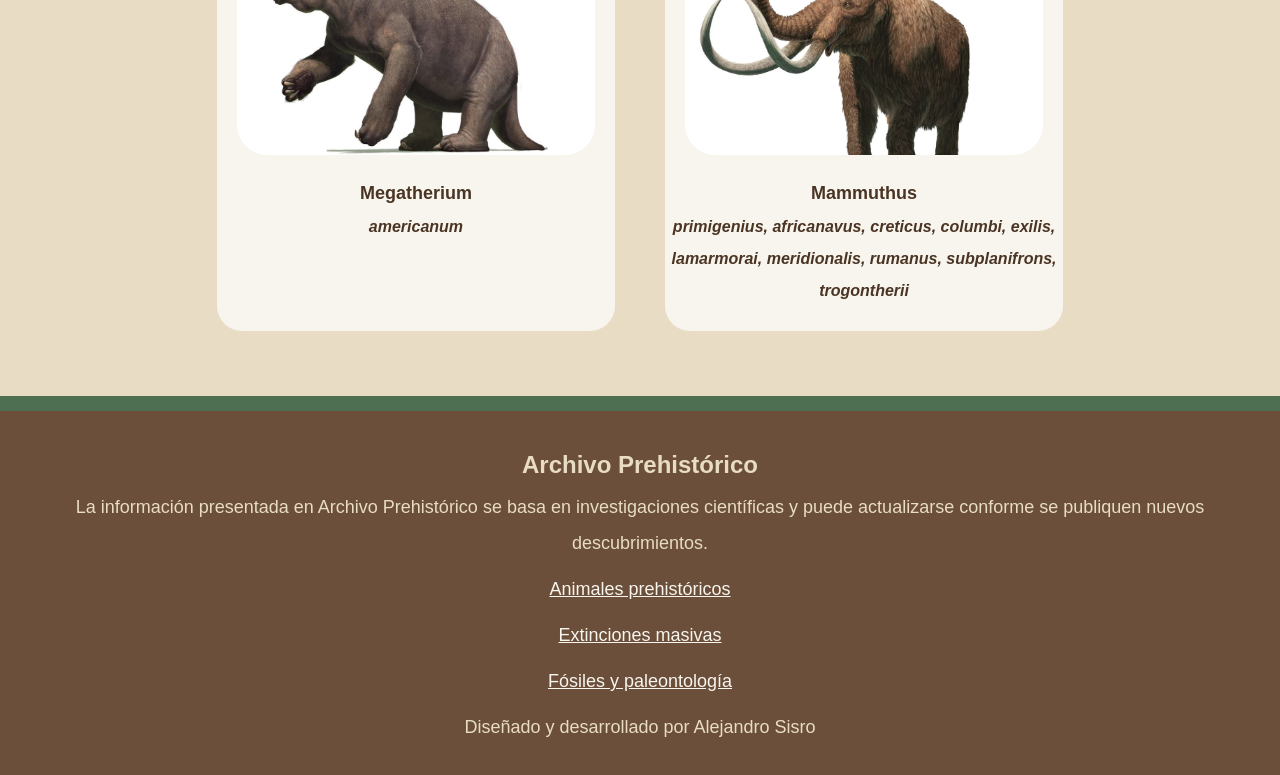
==== commit 0809800c: "Update link for Nanaimoteuthis in animales.html" ====
--- a/animales.html
+++ b/animales.html
@@ -222,7 +222,7 @@
                         <h6><i>proriger, nepaeolicus, pembinensis, rex, saskatchewanensis</i></h6>
                     </article>      
                 </a>
-                <a href="">
+                <a href="nanaimoteuthis.html">
                     <article>
                         <img src="Imagenes/NanaimoteuthisProfileImage.png" alt="Una pieza representando a Nanaimoteuthis, un enorme pulpo del Cretacico que supuestamente media 19 metros segun las estimaciones mas grandes">
                         <h5>Nanaimoteuthis</h5>
--- a/style.css
+++ b/style.css
@@ -30,6 +30,7 @@
     border-top: 15px solid #4F6F52;
     padding: 30px;
     text-align: center;
+    margin-top: 3%;
 }
 footer h3
 {
@@ -326,30 +327,54 @@
 {
     margin-top: 8%;
 }
-main img
-{
-    display: block;
-    margin-left: auto;
-    margin-right: auto;
-    border-radius: 25px;
-}
-main article h2
-{
-    text-align: center;
-}
-main article
-{
-    background-color: #F8F5EE;
-    border-radius: 25px;
-    margin: 2%;
-    width:25%;
-}
-main article ul
-{
-    margin: 6%;
-    margin-top: -3.5%;
-}
-main article p
-{
-    margin-top: -1%;
-}
+.Animal img
+{
+    display: block;
+    margin-left: auto;
+    margin-right: auto;
+    border-radius: 25px;
+    width:50%;
+    border-top: 10px solid #5A8F3D;
+}
+.Clasificacion
+{
+    background-color: #F8F5EE;
+    border-radius: 25px;
+    margin: 2% auto;
+    width: min(700px, 90%);
+    padding: 2rem;
+    line-height: 1.8;
+    box-sizing: border-box;
+}
+.Clasificacion h2
+{
+    margin-top: 1.5rem;
+    margin-bottom: 1rem;
+    text-align: left;
+}
+.Clasificacion ul
+{
+    margin: 0;
+    padding-left: 1.5rem;
+}
+.Clasificacion img
+{
+    width:100%;
+}
+.Clasificacion p
+{
+    margin: 1rem 0;
+}
+#especie
+{
+    margin-top: -7%;
+}
+.Animal p
+{
+    margin: 1%;
+    text-align: left;
+}
+#Grande
+{
+    width:75%;
+}
